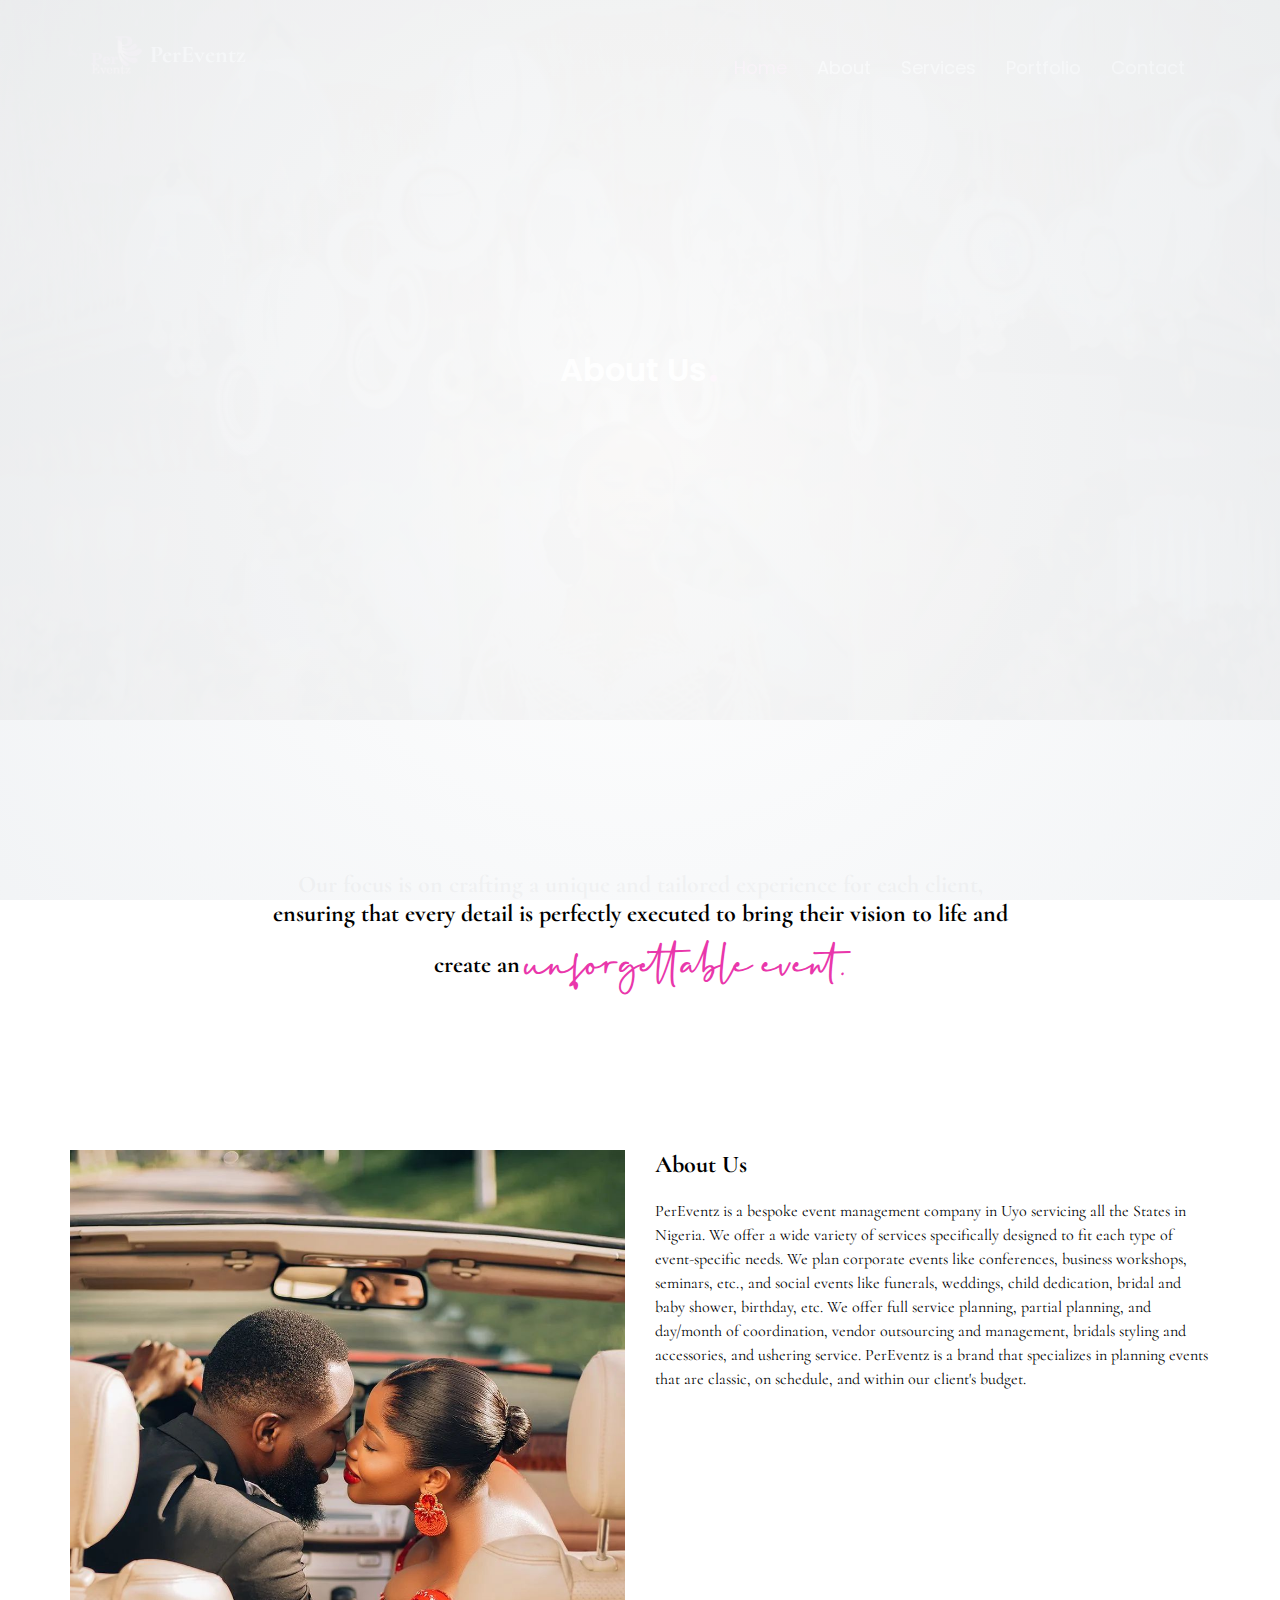
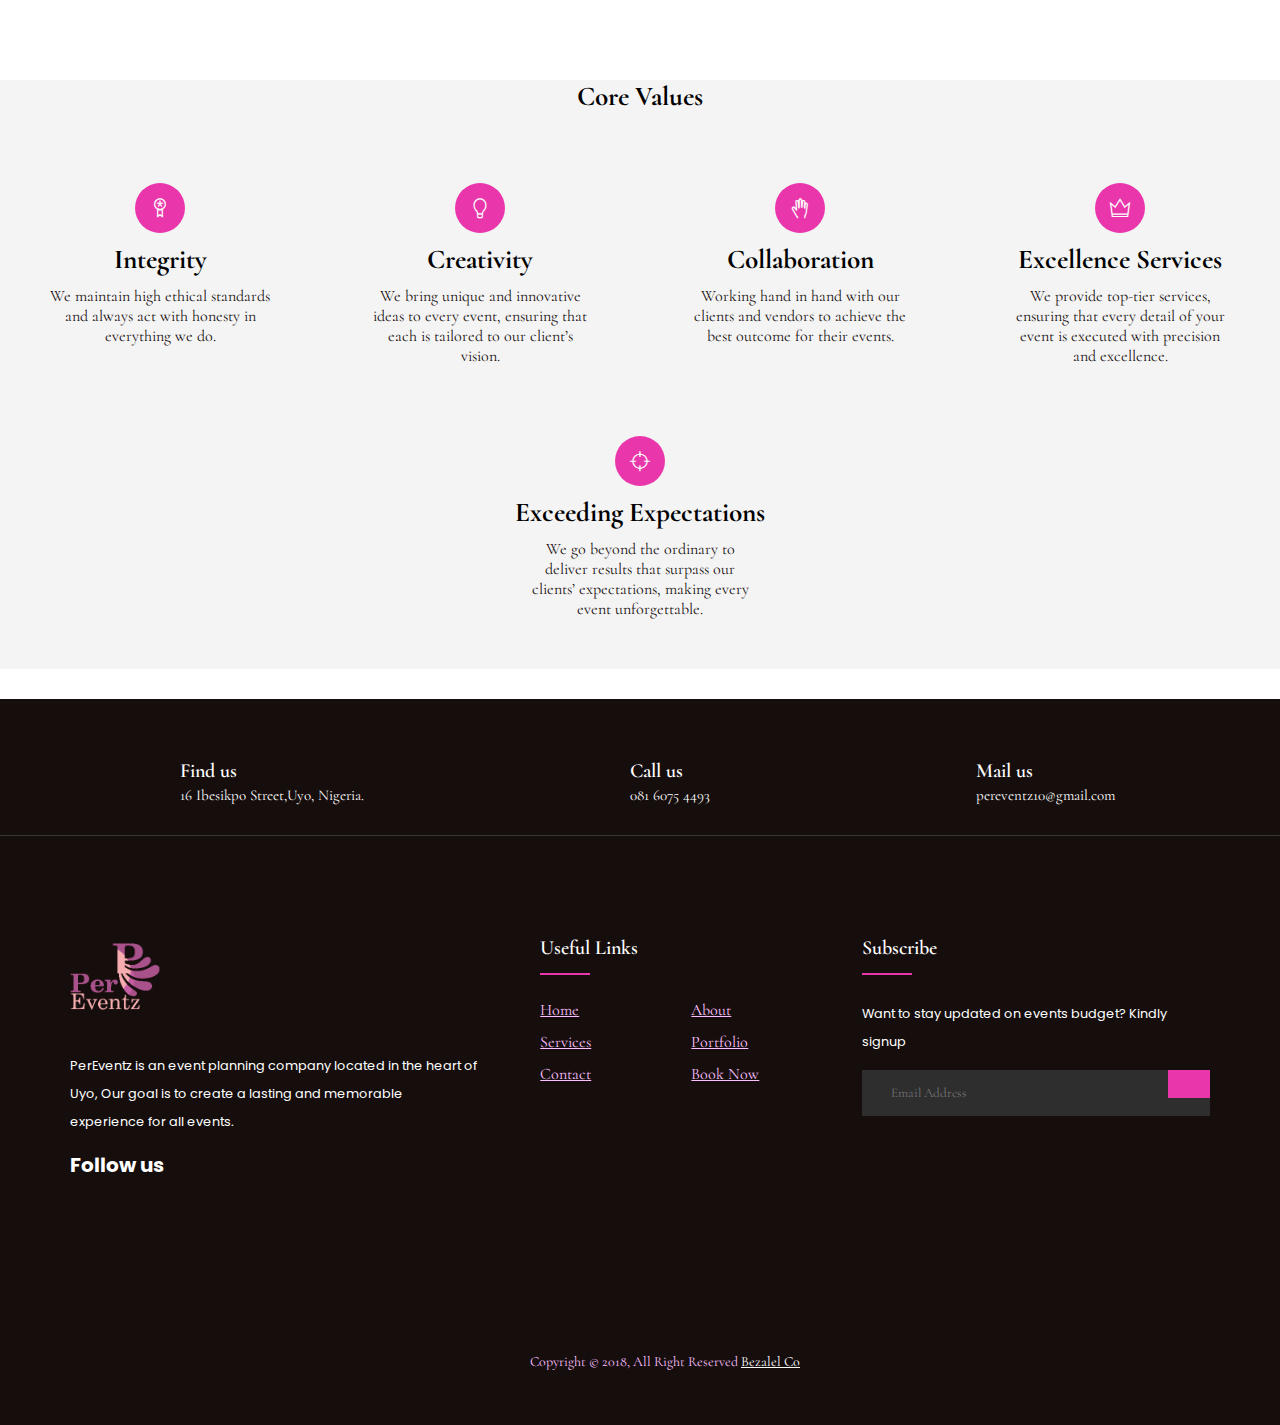
==== about.html @ 49a59a62 "first commit" ====
<!DOCTYPE html>
<html lang="en">
<head>
    <meta charset="UTF-8">
    <meta name="viewport" content="width=device-width, initial-scale=1.0">
    <title>About Us| Events Planning At Its Best</title>
    <meta name="description" content="CREATING EXQUISITE EVENTS">


    <link rel="stylesheet" href="https://cdnjs.cloudflare.com/ajax/libs/OwlCarousel2/2.3.4/assets/owl.carousel.min.css" integrity="sha512-tS3S5qG0BlhnQROyJXvNjeEM4UpMXHrQfTGmbQ1gKmelCxlSEBUaxhRBj/EFTzpbP4RVSrpEikbmdJobCvhE3g==" crossorigin="anonymous" referrerpolicy="no-referrer" />
    <link rel="stylesheet" href="https://cdnjs.cloudflare.com/ajax/libs/OwlCarousel2/2.3.4/assets/owl.theme.default.min.css" integrity="sha512-sMXtMNL1zRzolHYKEujM2AqCLUR9F2C4/05cdbxjjLSRvMQIciEPCQZo++nk7go3BtSuK9kfa/s+a4f4i5pLkw==" crossorigin="anonymous" referrerpolicy="no-referrer" />


    <link rel="stylesheet" href="https://themify.me/wp-content/themes/themifyme/css/themify-icons.css">

    <!--==========FavIcon========-->
    <link rel="icon" type="image/x-icon" href="/image/logo.png">

    <!--============Google Fonts================-->

    <link rel="preconnect" href="https://fonts.googleapis.com">
    <link rel="preconnect" href="https://fonts.gstatic.com" crossorigin>

    <link href="https://fonts.googleapis.com/css2?family=Cormorant+Garamond:ital,wght@0,300;0,400;0,500;0,600;0,700;1,300;1,400;1,500;1,600;1,700&display=swap" rel="stylesheet">


    <link href="https://fonts.googleapis.com/css2?family=Raleway:ital,wght@0,100..900;1,100..900&display=swap" rel="stylesheet">

    
    
    <link href="https://fonts.googleapis.com/css2?family=Parisienne&display=swap" rel="stylesheet">
    <!--====================Font Awesome======================-->

    <link rel="stylesheet" href="https://cdnjs.cloudflare.com/ajax/libs/font-awesome/6.1.2/css/all.min.css" 
     integrity="sha512-1sCRPdkRXhBV2PBLUdRb4tMg1w2YPf37qatUFeS7zlBy7jJI8Lf4VHwWfZZfpXtYSLy85pkm9GaYVYMfw5BC1A=="
      crossorigin="anonymous" 
     referrerpolicy="no-referrer" />

     <link rel="stylesheet" href="path/to/font-awesome/css/font-awesome.min.css">

     <link rel="stylesheet" href="https://cdnjs.cloudflare.com/ajax/libs/font-awesome/6.0.0-beta3/css/all.min.css" integrity="sha384-k6RqeWeci5ZR/Lv4MR0sA0FfDOM63cbz6SMjf2PgxGRc5mWut8PjCoanOz3Di0A4" crossorigin="anonymous">

    <!--=====Cascading Style Sheet====-->

     <link rel="stylesheet" href="style.css">

     <link rel="stylesheet" href="css/themify-icons.css">
     <link rel="stylesheet" href="css/plugins.css" />
     <link rel="stylesheet" href="css/font-awesome.min.css">


     <!---------------------CSP--------------------->
     


     <!--=====Media Query====-->

     <link rel="stylesheet" href="mediaquery.css">

    <!--============ Boxicons ===============-->

    <link href='https://unpkg.com/boxicons@2.1.4/css/boxicons.min.css' rel='stylesheet'>
  
    <!------------AOS--------------->
  <link href="https://cdn.jsdelivr.net/npm/aos@2.3.4/dist/aos.css" rel="stylesheet">

  <!-------------------YOUTUBE POPUP---------------------------->


  <link rel="stylesheet" href="YouTubePopUp.css">




</head>
<body>

     <!-- Preloader -->
     <div class="preloader-bg"></div>
     <div id="preloader">
         <div id="preloader-status">
             <div class="preloader-position loader"> <span></span> </div>
         </div>
     </div>


    <header>
        <nav class="navbar">
            <div class="logo">
                <a href="index.html"><img src="image/logo.png">
                <h4>PerEventz</h4></a>
            </div>
            <div class="menu-icon">
                <i class="ti-menu"></i>
            </div>
            <ul class="nav-menu">
                <li><a href="index.html" class="nav-link active">Home</a></li>
                <li><a href="about.html" class="nav-link">About</a></li>
                <li><a href="service.html" class="nav-link">Services</a></li>
                <li><a href="portfolio.html" class="nav-link">Portfolio</a></li>
                <li><a href="book.html" class="nav-link">Contact</a></li>
            </ul>
        </nav>
    </header>


    

    <!---------------------------INTRO HERO--------------------------->

    <section id="intr">

        <h2>About Us<span>.</span></h2>

    </section>

    <!--------------------Focus-------------------->

    <section id="focus">
        <h2>Our focus is on crafting a unique and tailored experience for each client, ensuring that every detail is perfectly executed to bring their vision to life and create an <span>unforgettable event.</span></h2>
    </section>



    <style>

        :root {
            --gold-color:#bd8e36;
            --yellow:#fac11a;
            --purple: #e937ab;
            --lightgold-color:#fdf9f2;
            --red-color: #e42826;
            --lpurple:#fdc0ff;
            --white-color: white;
            --fade-out:rgb(85, 85, 85);
            --dark-main-color:#160e0d;
            --font-1:"Cormorant", serif;
            --font-2: "Poppins", sans-serif;
            --font-3: "Josefin Sans", sans-serif;
            
        }


        #intr {
            background-image: url(image/12.jpg);
            object-fit: cover;
            height: 50vh;
            background-position: center;
            background-repeat: no-repeat;
            background-size: cover;
            background-blend-mode: overlay;
            background-color: #0f0f0fb7;
            justify-content: center;
            align-content: center;
            justify-items: center;
            align-items: center;
            display: flex;
        }

        #intr h2 {
            font-family: var(--font-2);
            font-size: 2em;
            color: var(--white-color);
            font-weight: 600;
        }

        #intr h2 span {
            color: var(--purple);
            font-size: 2em;
        }


        /*==============FOCUS========*/

        #focus {
            display: flex;
            text-align: center;
            margin-top: 80px;
            margin-bottom: 80px;
            padding-left: 25px;
            padding-right: 25px;
        }


        #focus h2 span {
            color: var(--purple);
            font-family: custom, cursive;

        }

        /*-------MEDIA QUERY----------*/


        @media (min-width: 728px) {


            #focus {
            display: flex;
            text-align: center;
            margin-top: 80px;
            margin-bottom: 80px;
            padding-left: 50px;
            padding-right: 50px;
        }


        }


        @media (min-width: 1024px) {
            #intr {
            background-image: url(image/12.jpg);
            object-fit: cover;
            height: 80vh;
            background-position: top;
            background-repeat: no-repeat;
            background-size: cover;
            background-blend-mode: overlay;
            background-color: #0f0f0fb7;
            justify-content: center;
            align-content: center;
            justify-items: center;
            align-items: center;
            display: flex;
        }


        #focus {
            display: flex;
            text-align: center;
            margin-top: 150px;
            margin-bottom: 150px;
            padding-left: 20%;
            padding-right: 20%;
        }
            
        }



    </style>


    <!---------------------BRAND----------------------->

    <section id="brand">

        <div class="brand1">

            <div class="brand-img">
                <img src="image/15.jpg" alt="picture">
            </div>

            <div class="brand-text">
                <h2>About Us</h2>
                
                <p>PerEventz is a bespoke event management company in Uyo servicing all the States in Nigeria.
                    We offer a wide variety of services specifically designed to fit each type of event-specific needs. We plan corporate events like conferences, business workshops, seminars, etc., and social events like funerals, weddings, child dedication, bridal and baby shower, birthday, etc.
                    We offer full service planning, partial planning, and day/month of coordination, vendor outsourcing and management, bridals styling and accessories, and ushering service.
                    PerEventz is a brand that specializes in planning events that are classic, on schedule, and within our client's budget.</p>
            </div>



        </div>


    </section>


    <style>

        #brand {
            overflow: hidden;

            margin-bottom: 80px;
        }

        .brand1 {
            display: flex;
            flex-direction: column;
            gap: 30px;
            text-align: center;
            padding-left: 25px;
            padding-right: 25px;
        }
        
        .brand-img {
            width: 100%;

        }

        .brand-img img {
            width: 100%;
        }

        .brand-text h2 {
            margin-bottom: 20px;
            font-size: 1.5em;

        }

        .brand-text p {
            line-height: 1.5em;
        }


        /*-------MEDIA QUERY----------*/


        @media (min-width: 728px) {

        }



        @media (min-width: 1024px) {

            #brand {
            overflow: hidden;

            margin-bottom: 80px;
        }

        .brand1 {
            display: flex;
            flex-direction: row;
            gap: 30px;
            text-align: left;
            padding-left: 70px;
            padding-right: 70px;
        }


        .brand-text{
            width: 100%;
            justify-content: center;
            
        }

        .brand-img {
            height: 50vh;
        }
            
        }



    </style>


    <!--------------------VALUE-------------------->
    <section id="core">

        <div class="core-text">
            <h2>Core Values</h2>
        </div>

        <div class="core-values">

        

            <div class="core-value">
                
              <div class="icon-circle">
                <i class="themify-icon ti-medall"></i> <!-- Example Themify Icon -->
              </div>
              <h3 class="value-name">Integrity</h3>
              <p class="value-description">
                We maintain high ethical standards and always act with honesty in everything we do.
              </p>
            </div>
          
            <div class="core-value">
              <div class="icon-circle">
                <i class="themify-icon ti-light-bulb"></i> <!-- Example Themify Icon -->
              </div>
              <h3 class="value-name">Creativity</h3>
              <p class="value-description">
                We bring unique and innovative ideas to every event, ensuring that each is tailored to our client’s vision.
              </p>
            </div>
          
            <div class="core-value">
              <div class="icon-circle">
                <i class="themify-icon ti-hand-open"></i> <!-- Example Themify Icon -->
              </div>
              <h3 class="value-name">Collaboration</h3>
              <p class="value-description">
                Working hand in hand with our clients and vendors to achieve the best outcome for their events.
              </p>
            </div>
          
            <div class="core-value">
              <div class="icon-circle">
                <i class="themify-icon ti-crown"></i> <!-- Example Themify Icon -->
              </div>
              <h3 class="value-name">Excellence Services</h3>
              <p class="value-description">
                We provide top-tier services, ensuring that every detail of your event is executed with precision and excellence.
              </p>
            </div>
          
            <div class="core-value">
              <div class="icon-circle">
                <i class="themify-icon ti-target"></i> <!-- Example Themify Icon -->
              </div>
              <h3 class="value-name">Exceeding Expectations</h3>
              <p class="value-description">
                We go beyond the ordinary to deliver results that surpass our clients’ expectations, making every event unforgettable.
              </p>
            </div>
        </div>



    </section>
    
      
      <style>

        #core {
            background-color: #f4f4f4;
        }


        .core-values {
          display: flex;
          
          justify-content: space-around;
          flex-wrap: wrap;
          
        }
      
        .core-value {
          text-align: center;
          margin: 20px;
          max-width: 250px;
          margin-bottom: 50px;
        }
      
        .icon-circle {
          background-color: var(--purple);
          border-radius: 50%;
          width: 50px;
          height: 50px;
          display: flex;
          align-items: center;
          justify-content: center;
          margin: 0 auto 10px;
        }
      
        .icon-circle .themify-icon {
          font-size: 20px;
          color: #fff;
        }
      
        .value-name {
          font-size: 1.7em;
          margin-bottom: 10px;
          color: var(--primary-color);
        }
      
        .value-description {
          text-align: center;
          margin: 0 auto;
          max-width: 220px;
          color: var(--dark-main-color);
        }

        .core-text {
            margin-bottom: 50px;
            margin-top: 80px;
            text-align: center;
        }

        .core-text h2 {
            font-size: 1.7em;
        }



    </style>
      
      

    <!------------------------FOOOTER------------------>
    

    <footer class="footer-section">
        <div class="container">
            <div class="footer-cta pt-5 pb-5">
                <div class="row">
                    <div class="col-xl-4 col-md-4 mb-30">
                        <div class="single-cta">
                            <i class="fas fa-map-marker-alt"></i>
                            <div class="cta-text">
                                <h4>Find us</h4>
                                <span>16 Ibesikpo Street,Uyo, Nigeria.</span>
                            </div>
                        </div>
                    </div>
                    <div class="col-xl-4 col-md-4 mb-30">
                        <div class="single-cta">
                            <i class="fas fa-phone"></i>
                            <div class="cta-text">
                                <h4>Call us</h4>
                                <span>081 6075 4493</span>
                            </div>
                        </div>
                    </div>
                    <div class="col-xl-4 col-md-4 mb-30">
                        <div class="single-cta">
                            <i class="far fa-envelope-open"></i>
                            <div class="cta-text">
                                <h4>Mail us</h4>
                                <span>pereventz10@gmail.com</span>
                            </div>
                        </div>
                    </div>
                </div>
            </div>
            <div class="footer-content pt-5 pb-5">
                <div class="row">
                    <div class="col-xl-4 col-lg-4 mb-50">
                        <div class="footer-widget">
                            <div class="footer-logo">
                                <a href="index.html"><img src="image/logo.png" class="img-fluid" alt="logo"></a>
                            </div>
                            <div class="footer-text">
                                <p>PerEventz is an event planning company located in the heart of Uyo, Our goal is to create a lasting and memorable experience for all events.</p>
                            </div>
                            <div class="footer-social-icon">
                                <span>Follow us</span>
                                <a href="https://web.facebook.com/eventzplug/about/?paipv=0&eav=AfYDmyXG3iDHaQCHQPQgJGpD9OFKwocmtVaE1_wZzXCqQkbcbUXfXtDyyXnaFEkW-II&_rdc=1&_rdr"><i class="fab fa-facebook-f facebook-bg"></i></a>
                                <a href="https://www.instagram.com/pereventz/"><i class="fa-brands fa-instagram twitter-bg"></i></a>
                                
                            </div>
                        </div>
                    </div>
                    <div class="col-xl-4 col-lg-4 col-md-6 mb-30">
                        <div class="footer-widget">
                            <div class="footer-widget-heading">
                                <h3>Useful Links</h3>
                            </div>
                            <ul>
                                <li><a href="index.html">Home</a></li>
                                <li><a href="about.html">About</a></li>
                                <li><a href="service.html">Services</a></li>
                                <li><a href="portfolio.html">Portfolio</a></li>
                                <li><a href="book.html #contact">Contact</a></li>
                                <li><a href="book.html">Book Now</a></li>
                                
                            </ul>
                        </div>
                    </div>
                    <div class="col-xl-4 col-lg-4 col-md-6 mb-51">
                        <div class="footer-widget">
                            <div class="footer-widget-heading">
                                <h3>Subscribe</h3>
                            </div>
                            <div class="footer-text mb-25">
                                <p>Want to stay updated on events budget? Kindly signup</p>
                            </div>
                            <div class="subscribe-form">
                                <form id="subscribeForm">
                                    <input type="email" id="email" placeholder="Email Address" required>
                                    <button type="submit"><i class="fab fa-telegram-plane"></i></button>
                                </form>
                                <div id="successMessage" style="display:none; color: var(--lpurple); margin-top: 10px;">Thanks For Subscribing!</div>
                            </div>
                        </div>
                    </div>
                </div>
            </div>
        </div>
        <div class="copyright-area">
            <div class="container">
                <div class="row">
                    <div class="col-xl-6 col-lg-6 text-center text-lg-left">
                        <div class="copyright-text">
                            <p>Copyright &copy; 2018, All Right Reserved <a href="https://bezalelco.xyz">Bezalel Co</a></p>
                        </div>
                    </div>
                    
                </div>
            </div>
        </div>
    </footer>
    

    <!------------------------------JAVASCRIPT------------------------------->

    
    <script src="https://code.jquery.com/jquery-3.6.0.min.js"></script>
    <script src="https://cdnjs.cloudflare.com/ajax/libs/jquery/3.7.1/jquery.min.js" integrity="sha512-v2CJ7UaYy4JwqLDIrZUI/4hqeoQieOmAZNXBeQyjo21dadnwR+8ZaIJVT8EE2iyI61OV8e6M8PP2/4hpQINQ/g==" crossorigin="anonymous" referrerpolicy="no-referrer"></script>

    <script src="https://cdnjs.cloudflare.com/ajax/libs/OwlCarousel2/2.3.4/owl.carousel.min.js" integrity="sha512-bPs7Ae6pVvhOSiIcyUClR7/q2OAsRiovw4vAkX+zJbw3ShAeeqezq50RIIcIURq7Oa20rW2n2q+fyXBNcU9lrw==" crossorigin="anonymous" referrerpolicy="no-referrer"></script>
    

    
    
    <script src="script.js"></script>
    <script src="YouTubePopUp.js"></script>

    <script src="https://cdn.jsdelivr.net/npm/aos@2.3.4/dist/aos.js"></script>


    <script>
        AOS.init({
            duration: 1000,
            once: true,
        });
    </script>

    
</body>
</html>
---- style.css ----
@import url('https://fonts.googleapis.com/css2?family=Cormorant:ital,wght@0,300..700;1,300..700&display=swap');
@import url('https://fonts.googleapis.com/css2?family=Josefin+Sans:ital,wght@0,100..700;1,100..700&display=swap');
@import url('https://fonts.googleapis.com/css2?family=Poppins:ital,wght@0,100;0,200;0,300;0,400;0,500;0,600;0,700;0,800;0,900;1,100;1,200;1,300;1,400;1,500;1,600;1,700;1,800;1,900&display=swap');





@font-face {
    font-family: 'custom';
    src: url(font/Dantina.ttf) format('truetype');
}


/* @font-face {
    font-family: 'FontAwesome';
    src: url(font/fontawesome-webfont.eot?v=4.7.0);
    src: url(font/fontawesome-webfont.eot?#iefix&v=4.7.0) format('embedded-opentype'),url('../fonts/fontawesome-webfont.woff2?v=4.7.0') format('woff2'),url('../fonts/fontawesome-webfont.woff?v=4.7.0') format('woff'),url('../fonts/fontawesome-webfont.ttf?v=4.7.0') format('truetype'),url('../fonts/fontawesome-webfont.svg?v=4.7.0#fontawesomeregular') format('svg');
    font-weight: normal;
    font-style: normal
} */




*{
    margin: 0;
    padding: 0;
    box-sizing: border-box;
    font-family: "Cormorant", serif;
}


:root {
    --gold-color:#bd8e36;
    --yellow:#fac11a;
    --purple: #e937ab;
    --lightgold-color:#fdf9f2;
    --red-color: #e42826;
    --lpurple:#fdc0ff;
    --white-color: white;
    --fade-out:rgb(85, 85, 85);
    --dark-main-color:#160e0d;
    --font-1:"Cormorant", serif;
    --font-2: "Poppins", sans-serif;
    --font-3: "Josefin Sans", sans-serif;
    
}


/*==================LOADER===========*/

/* ======= Preloader style ======= */
.preloader-bg,
#preloader {
    position: fixed;
    width: 100%;
    height: 100%;
    overflow: hidden;
    background: radial-gradient(circle at center, #ffffff, #f1f3f5); /* Soft radial gradient for a modern feel */
    z-index: 999999;
}

#preloader {
    display: flex;
    align-items: center;
    justify-content: center; /* Center the loader */
}

.loader {
    position: relative;
    width: 100px; /* Larger for a bolder look */
    height: 100px;
    border-radius: 50%; /* Keep the circular shape */
    animation: glow 1.5s infinite ease-in-out; /* Soft glowing effect */
    background: transparent;
}

/* Outer rotating ring */
.loader:before {
    content: '';
    position: absolute;
    width: 100px;
    height: 100px;
    border: 5px solid rgba(255, 0, 174, 0.3);/* Thin, semi-transparent gold */
    border-radius: 50%;
    border-top-color: var(--purple); /* Solid gold top for the spinning effect */
    animation: rotate-clockwise 1.2s infinite linear;
}

/* Inner rotating ring */
.loader:after {
    content: '';
    position: absolute;
    width: 70px;
    height: 70px;
    border: 5px solid rgba(255, 0, 174, 0.3);
    border-radius: 50%;
    border-bottom-color: var(--purple); /* Solid gold bottom for reverse spin */
    animation: rotate-counterclockwise 1.5s infinite linear;
}

@keyframes rotate-clockwise {
    0% {
        transform: rotate(0deg);
    }
    100% {
        transform: rotate(360deg); /* Full clockwise rotation */
    }
}

@keyframes rotate-counterclockwise {
    0% {
        transform: rotate(0deg);
    }
    100% {
        transform: rotate(-360deg); /* Full counterclockwise rotation */
    }
}

/* Subtle glow effect to make the loader pop */
@keyframes glow {
    0%, 100% {
        box-shadow: 0 0 15px rgba(255, 0, 174, 0.5);
    }
    50% {
        box-shadow: 0 0 30px rgba(255, 0, 174, 0.8);
    }
}





/*============HEADER===========*/


header {
    position: fixed;
    width: 100%;
    top: 0;
    z-index: 1000;
}

.navbar {
    display: flex;
    justify-content: space-between;
    align-items: center;
    padding: 15px 30px;
    background: transparent;
    transition: background 0.3s ease;
}

.logo img {
    height: 80px;
    position: relative;
    right: 30px;
}

.logo {
    display: flex;
    flex-direction: row;
    position: relative;
}

.logo h4 {
    position: absolute;
    left: 60px;
    top: 25px;
    font-size: 1.5em;
    color: var(--white-color);
}

.menu-icon {
    cursor: pointer;
    color: white;
    font-size: 24px;
}

.nav-menu {
    list-style: none;
    display: none;
    text-align: left;
    background: white;
    position: absolute;
    top: 100px;
    right: 0;
    width: 100%;
    padding: 20px;
    transition: 0.3s ease-in-out;
}

.nav-menu.open {
    display: flex;
    flex-direction: column;
}

.nav-menu li {
    position: relative;
}

.nav-link {
    color: black;
    text-decoration: none;
    font-size: 18px;
    padding: 10px 20px;
    display: block;
    transition: color 0.3s;
}

.nav-link.active {
    color: var(--purple);
}

.nav-link:hover {
    color: #ffcbfa;
}



/*----------------------STYLE FOR HERO----------*/



#hero {
    position: relative;
    height: 100vh;
    overflow: hidden;
}

.hero {
    position: relative;
    height: 100%;
}

.slide {
    position: absolute;
    top: 0;
    left: 0;
    width: 100%;
    height: 100%;
    background-size: cover;
    background-position: center;
    opacity: 1;
    transition: opacity 0.7s ease-in-out;
}

.slide.active {
    z-index: 2;
}

.slide.previous {
    z-index: 1;
}

.slide.sliding-down {
    animation: slideRight 0.7s ease-in-out;
}

.overlay {
    position: absolute;
    top: 0;
    left: 0;
    width: 100%;
    height: 100%;
    background-color: rgba(50, 35, 12, 0.5);
}

.content {
    position: absolute;
    top: 50%;
    left: 50%;
    transform: translate(-50%, -50%);
    text-align: center;
    color: white;
    z-index: 3;
    opacity: 1;
    transition: opacity 0.5s ease-in-out;
}

.hero-heading {
    font-size: 3rem;
    margin-bottom: 1rem;
    opacity: 0;
    transform: translateY(20px);
    transition: opacity 0.5s ease, transform 0.5s ease;
}

 .hero-paragraph {
    font-size: 1rem;
    margin-bottom: 2rem;
    opacity: 0;
    transition: opacity 0.5s ease;
    font-family: var(--font-2);
    letter-spacing: 0.31em;
}


.cta-button {
    display: inline-block;
    padding: 10px 40px;
    background-color: var(--dark-main-color);
    color: white;
    text-decoration: none;
    border-radius: 5px;
    border: none;
    font-size: 1rem;
    opacity: 0;
    transform: scale(0.8);
    transition: opacity 0.5s ease, transform 0.5s ease;
}

@keyframes slideRight {
    from {
        transform: translateX(-100%);
    }
    to {
        transform: translateX(0);
    }
}

.fade-up {
    opacity: 1;
    transform: translateX(0);
}

.fade-in {
    opacity: 1;
}

.zoom-in {
    opacity: 1;
    transform: scale(1);
}


/* Hide the content when slide is not active */
.slide:not(.active) .content {
opacity: 0;
transform: translateX(20px);
}

.slide.active .content {
opacity: 1;
}



/*-----------------WELCOME---------*/

#wec {
    margin-top: 80px;
    margin-bottom: 50px;
    justify-content: center;
    text-align: center;
    overflow: hidden;
  }
  
  .wec0 {
    display: flex;
    flex-direction: column;
    padding-left: 20px;
    padding-right: 20px;
  }
  
  .wec1 h2 {
    margin-bottom: 30px;
    font-size: 1.7em;
    font-weight: 500;
    color: #160e0d;
  }
  
  .wec1 h2 span {
    font-family: custom, cursive;
    color: var(--purple);
  }
  
  .wec1 p {
    line-height: 1.8em;
    font-size: 0.9em;
    font-weight: 300;
    font-family: var(--font-2);
    margin-bottom: 30px;
  }
  
  .wec-image {
    width: 100%;
    height: 40vh;
  }
  
  .wec-image img {
    width: 100%;
  }


  /*==================INFY FOR MOBILE=========*/

  #infy {
    display: flex;
    margin-top: 100px;
    align-items: center;
    align-content: center;
    overflow: hidden;
    justify-content: center;
    text-align: center;
  }

  .infy4 {
    display: grid;
    grid-template-columns: repeat(2, 1fr);
    height: auto;
    justify-content: center;
    align-items: center;
    gap: 40px;
    align-content: center;
    justify-items: center;
    padding-left: 20px;
    padding-right: 20px;
    
  }

  .infy4 img {
    width: 150px;
    height: auto;
  }

  .infy3 h2 {
    font-size: 2em;
    margin-bottom: 30px;
    font-weight: 900;
  }

  .infy2 {
    padding-left: 25px;
    padding-right: 25px;
  }

  .infy3 p {
    font-family: var(--font-2);
    line-height: 30px;
    margin-bottom: 30px;
    padding-left: 10px;
    padding-right: 10px;
  }


  




  /*---------------------INFINITE SCROLLING DESKTOP-----------*/



  #infinite {
    display: none;
  }

  
.logo-container {
    width: 100%;
    overflow: hidden;
    display: flex;
    justify-content: center;
    align-items: center;
    /* background-color: #f8f8f8; */
  }
  
 
  .logos {
    display: flex;
    justify-content: flex-start;
    align-items: center;
    animation: scroll-left 20s linear infinite;
  }
  
  .logos img {
    width: 100px;
    height: auto;
    margin-right: 30px;
  }
  
  /* Keyframes for the scrolling effect */
  @keyframes scroll-left {
    0% {
      transform: translateX(0);
    }
    100% {
      transform: translateX(-50%);
    }
  }
  



  /*-------------------SATISFACTION-----------------*/


#satis {
    background-image: url(image/6.jpg);
    width: 100%;
    background-size: cover;
    background-repeat: no-repeat;
    object-fit: cover;
    overflow: hidden;
    height: 100vh;
    background-color: #080808bd;
    background-blend-mode: overlay;
    opacity: 1;
    margin-top: 80px;
    display: flex;
    flex-direction: column;
    
}


.expt {
    padding-left: 25px;
    padding-right: 25px;
    margin-top: 70px;
    display: flex;
    flex-direction: column;
    text-align: center;
    gap: 40px;
}

.expt h6 {
    color: var(--gold-color);
    font-size: 1em;
    font-weight: 500;
}

.expt h1 {
    font-family: var(--font-2);
    color: var(--white-color);
    font-size: 1.4em;
    font-weight: 500;
}

.expt span {
    color: var(--gold-color);
    font-family: var(--font-2);
    text-decoration: underline;
}


.client-content h3 {
    margin-bottom: 10px;
    color: var(--white-color);
    font-size: 4em;
    font-weight: 400;
    font-family: var(--font-3);
}

.client-content p {
    color: var(--white-color);
    margin-bottom: 20px;
    font-family: var(--font-2);
}

.c-client {
    margin-top: 40px;
}


/* ======STYLE FOR SERVICES RENDERED======= */


/* #svc {
    margin-top: 90px;
    overflow: hidden;
    background-image: url(image/2.jpg);
    height: auto;
    opacity: 0;
    position: relative;
    
    
}



.svc0 {
    padding-left: 25px;
    padding-right: 25px;
    z-index: 1;
    position: relative;
} */


.background-section {
    position: relative;
    height: auto; /* Adjust height as needed */
    background-image: url(image/2.jpg); /* Set your background image */
    background-size: cover;
    background-position: center;
    display: flex;
    justify-content: center;
    align-items: center;
    
}

.background-overlay {
    position: absolute;
    top: 0;
    left: 0;
    right: 0;
    bottom: 0;
    background-color: rgba(255, 255, 255, 0.719); /* Adjust the opacity and color here */
    z-index: 1; /* Ensure it sits between the background and content */
}

.svc0 {
    position: relative;
    z-index: 2; /* Ensures content is above the overlay */
    color: var(--dark-main-color); /* Style the content */
    padding: 20px;
    text-align: center;
}

.svc1 {
    display: flex;
    flex-direction: column;
    gap: 30px;
    text-align: center;
}

.svc2 h5 {
    font-family: var(--font-1);
    color: var(--purple);
    margin-bottom: 15px;
    font-weight: 500;
    
}

.svc2 h2 {
    font-weight: bold;
    font-size: 1.9em;
    font-family: var(--font-1);
    color: var(--purplecolor);

}

.svc2 span {
    font-family: custom, cursive;
    position: relative;
    /* bottom: 25px; */
    color: var(--purple);
}

.svc1 p {
    line-height: 30px;
    margin-bottom: 40px;
    color: var(--dark-main-color);
    font-family: var(--font-2);
}

.sc {
    display: flex;
    flex-direction: column;
    gap: 20px;
    margin-bottom: 30px;
}

.sc2 {
    background-color: white;
    text-align: left;
    padding-top: 20px;
    padding-bottom: 20px;
    padding-left: 20px;
    padding-right: 20px;
    margin-left: 10px;
    margin-right: 10px;
    margin-bottom: 20px;
}

.sc2 h2 {
    margin-bottom: 20px;
    color: var(--purple);
}

.sc2 p {
    color: var(--dark-main-color);
    line-height: 1.5em;
}


.sc2 button {
    border: none;
    background-color: var(--purple);
    padding: 15px 30px;
    color: var(--white-color);
    font-size: 1em;
}





.ruler {
    margin-bottom: 20px;
    margin-top: 20px;
    height: 1px;
    background-color: var(--dark-main-color);
}



/*============================TESTIMONIAL SECTION==============================*/


#testi {
    background-image: url(image/5.jpg);
    width: 100%;
    background-size: cover;
    background-repeat: no-repeat;
    object-fit: cover;
    overflow: hidden;
    height: 80vh;
    background-color: #080808e8;
    background-blend-mode: overlay;
    opacity: 1;
    margin-top: 0px;
    /* display: flex;
    flex-direction: column; */
    
}


.testimonial-section {
    position: relative;
    overflow: hidden;
    width: 100%;
    color: var(--white-color);
    text-align: center;
    margin-top: 100px;
    
}

.testimonial-section h2 {
    margin-bottom: 80px;
    padding-left: 25px;
    padding-right: 25px;
    font-weight: 500;
}

.testimonial-section i {
    font-style: normal;
    text-decoration: underline;
    color: var(--lpurple);
}

.testimonial-container {
    display: flex;
    transition: transform 0.5s ease-in-out;
    
}

.testimonial {
    min-width: 100%;
    box-sizing: border-box;
    padding-left: 25px;
    padding-right: 25px;
}

.testimonial p {
    font-style: italic;
    font-weight: 400;
    line-height: 1.8em;
    margin-bottom: 50px;
}

.testimonial h4 {
    font-family: var(--font-3);
    font-weight: 300;
    font-size: 1.2em;
    margin-bottom: 10px;
    color: var(--lpurple);
}

.testimonial h5 {
    font-family: var(--font-2);
    font-weight: 400;
    font-size: 0.9em;
}

.testimonial-dots {
    display: none; /* Hidden on mobile */
    position: absolute;
    bottom: 10px;
    width: 100%;
    text-align: center;
}

.dot {
    display: inline-block;
    width: 10px;
    height: 10px;
    margin: 5px;
    background-color: #ccc;
    border-radius: 50%;
    cursor: pointer;
}

.dot.active {
    background-color: #333; /* Active dot color */
}



/*=================SEE OUR WORK===============*/



.see-our-work {
    display: flex;
    justify-content: center;
    align-items: center;
    flex-wrap: wrap;
    gap: 20px; 
    padding: 20px;
    margin-bottom: 50px;
}

.sow {
    display: flex;
    flex-direction: column;
    gap: 20px;

}

.work-card {
    padding-left: 20px;
    padding-right: 20px;
    perspective: 1000px; /* Creates 3D space for flip effect */
}

.work-card-inner {
    position: relative;
    width: 340px; 
    height: 400px; 
    transform-style: preserve-3d;
    transition: transform 0.6s ease-in-out;
}

.work-card:hover .work-card-inner {
    transform: rotateY(180deg); /* Rotate on hover */
}

/* Front of the card */
.work-card-front,
.work-card-back {
    position: absolute;
    width: 100%;
    height: 100%;
    backface-visibility: hidden; /* Hides the back when the front is visible */
    border-radius: 0px;
    overflow: hidden;
}

.work-card-front img {
    width: 100%;
    height: 100%;
    object-fit: cover; 
    border-radius: 0px; 
}

/* Back of the card */
.work-card-back {
    background-color: var(--purple); 
    color: white;
    display: flex;
    flex-direction: column;
    justify-content: center;
    align-items: center;
    transform: rotateY(180deg); 
    padding: 20px;
}

.work-card-back h3,
.work-card-back p,
.work-card-back a {
    margin-bottom: 20px; /* Space between each content block */
}

.work-card-back a {
    text-decoration: none;
    background-color: var(--white-color);
    padding: 10px 20px;
    border-radius: 5px;
    color: var(--purple);
    font-weight: bold;
    transition: background-color 0.3s ease;
}

.work-card-back h3 {
    font-family: custom, cursive;
}

.work-card-back p {
    font-size: 1.2em;
    font-family: var(--font-2);
}

.work-card-back a:hover {
    background-color: #d1c4e9; /* Hover effect for the link */
}

.see-text {
    padding-left: 10px;
    margin-top: 50px;
    padding-right: 10px;
}



/*-=====================FOOTER==============*/


ul {
    margin: 0px;
    padding: 0px;
}
.footer-section {
  background: var(--dark-main-color);
  position: relative;
}
.footer-cta {
  border-bottom: 1px solid #373636;
  padding-top: 30px;
  padding-left: 30px;
  padding-right: 30px;
}
.single-cta i {
  color: var(--purple);
  font-size: 30px;
  float: left;
  margin-top: 8px;
}
.cta-text {
  padding-left: 15px;
  display: inline-block;
}
.cta-text h4 {
  color: #fff;
  font-size: 20px;
  font-weight: 600;
  margin-bottom: 2px;
}
.cta-text span {
  color: var(--white-color);
  font-size: 15px;
}
.footer-content {
  position: relative;
  z-index: 2;
  padding-left: 30px;
  padding-right: 30px;
}
.footer-pattern img {
  position: absolute;
  top: 0;
  left: 0;
  height: 330px;
  background-size: cover;
  background-position: 100% 100%;
}
.footer-logo {
  margin-bottom: 0px;
  position: relative;
  left: -55px;
}
.footer-logo img {
    max-width: 200px;
    
}
.footer-text p {
  margin-bottom: 14px;
  font-size: 0.8em;
    color: var(--white-color);
    font-family: var(--font-2);
    font-weight: 400;
  line-height: 28px;
}
.footer-social-icon span {
  color: #fff;
  display: block;
  font-size: 20px;
  font-weight: 700;
  font-family: 'Poppins', sans-serif;
  margin-bottom: 20px;
}
.footer-social-icon a {
  color: #fff;
  font-size: 16px;
  margin-right: 15px;
}
.footer-social-icon i {
  height: 40px;
  width: 40px;
  text-align: center;
  line-height: 38px;
  border-radius: 50%;
}
.facebook-bg{
  background: #3B5998;
}
.twitter-bg{
  background: #55ACEE;
}
.google-bg{
  background: #DD4B39;
}
.footer-widget-heading h3 {
  color: #fff;
  font-size: 20px;
  font-weight: 600;
  margin-bottom: 40px;
  position: relative;
}
.footer-widget-heading h3::before {
  content: "";
  position: absolute;
  left: 0;
  bottom: -15px;
  height: 2px;
  width: 50px;
  background: var(--purple);
}
.footer-widget ul li {
  display: inline-block;
  float: left;
  width: 50%;
  margin-bottom: 12px;
}
.footer-widget ul li a:hover{
  color: var(--purple);
}
.footer-widget ul li a {
  color: var(--lpurple);
  text-transform: capitalize;
}
.subscribe-form {
  position: relative;
  overflow: hidden;
}
.subscribe-form input {
  width: 100%;
  padding: 14px 28px;
  background: #2E2E2E;
  border: 1px solid #2E2E2E;
  color: #fff;
}
.subscribe-form button {
    position: absolute;
    right: 0;
    background: var(--purple);
    padding: 13px 20px;
    border: 1px solid var(--purple);
    top: 0;
}
.subscribe-form button i {
  color: #fff;
  font-size: 22px;
  transform: rotate(-6deg);
}
.copyright-area{
  background: var(--dark-main-color);
  padding: 25px 0;
  padding-left: 30px;
}
.copyright-text p {
  margin: 0;
  font-size: 14px;
  color: var(--lpurple);
}
.copyright-text p a{
  color: var(--white-color);
}
.footer-menu li {
  display: inline-block;
  margin-left: 20px;
}
.footer-menu li:hover a{
  color: var(--purple);
}
.footer-menu li a {
  font-size: 14px;
  color: var(--lpurple);
}

.row {
    display: flex;
    flex-direction: column;
    gap: 20px;
    margin-bottom: 20px;
}
---- css/themify-icons.css ----
@font-face {
	font-family: 'themify';
	src:url('../fonts/themify.eot?-fvbane');
	src:url('../fonts/themify.eot?#iefix-fvbane') format('embedded-opentype'),
		url('../fonts/themify.woff?-fvbane') format('woff'),
		url('../fonts/themify.ttf?-fvbane') format('truetype'),
		url('../fonts/themify.svg?-fvbane#themify') format('svg');
	font-weight: normal;
	font-style: normal;
}

[class^="ti-"], [class*=" ti-"] {
	font-family: 'themify';
	speak: none;
	font-style: normal;
	font-weight: normal;
	font-variant: normal;
	text-transform: none;
	line-height: 1;

	/* Better Font Rendering =========== */
	-webkit-font-smoothing: antialiased;
	-moz-osx-font-smoothing: grayscale;
}

.ti-wand:before {
	content: "\e600";
}
.ti-volume:before {
	content: "\e601";
}
.ti-user:before {
	content: "\e602";
}
.ti-unlock:before {
	content: "\e603";
}
.ti-unlink:before {
	content: "\e604";
}
.ti-trash:before {
	content: "\e605";
}
.ti-thought:before {
	content: "\e606";
}
.ti-target:before {
	content: "\e607";
}
.ti-tag:before {
	content: "\e608";
}
.ti-tablet:before {
	content: "\e609";
}
.ti-star:before {
	content: "\e60a";
}
.ti-spray:before {
	content: "\e60b";
}
.ti-signal:before {
	content: "\e60c";
}
.ti-shopping-cart:before {
	content: "\e60d";
}
.ti-shopping-cart-full:before {
	content: "\e60e";
}
.ti-settings:before {
	content: "\e60f";
}
.ti-search:before {
	content: "\e610";
}
.ti-zoom-in:before {
	content: "\e611";
}
.ti-zoom-out:before {
	content: "\e612";
}
.ti-cut:before {
	content: "\e613";
}
.ti-ruler:before {
	content: "\e614";
}
.ti-ruler-pencil:before {
	content: "\e615";
}
.ti-ruler-alt:before {
	content: "\e616";
}
.ti-bookmark:before {
	content: "\e617";
}
.ti-bookmark-alt:before {
	content: "\e618";
}
.ti-reload:before {
	content: "\e619";
}
.ti-plus:before {
	content: "\e61a";
}
.ti-pin:before {
	content: "\e61b";
}
.ti-pencil:before {
	content: "\e61c";
}
.ti-pencil-alt:before {
	content: "\e61d";
}
.ti-paint-roller:before {
	content: "\e61e";
}
.ti-paint-bucket:before {
	content: "\e61f";
}
.ti-na:before {
	content: "\e620";
}
.ti-mobile:before {
	content: "\e621";
}
.ti-minus:before {
	content: "\e622";
}
.ti-medall:before {
	content: "\e623";
}
.ti-medall-alt:before {
	content: "\e624";
}
.ti-marker:before {
	content: "\e625";
}
.ti-marker-alt:before {
	content: "\e626";
}
.ti-arrow-up:before {
	content: "\e627";
}
.ti-arrow-right:before {
	content: "\e628";
}
.ti-arrow-left:before {
	content: "\e629";
}
.ti-arrow-down:before {
	content: "\e62a";
}
.ti-lock:before {
	content: "\e62b";
}
.ti-location-arrow:before {
	content: "\e62c";
}
.ti-link:before {
	content: "\e62d";
}
.ti-layout:before {
	content: "\e62e";
}
.ti-layers:before {
	content: "\e62f";
}
.ti-layers-alt:before {
	content: "\e630";
}
.ti-key:before {
	content: "\e631";
}
.ti-import:before {
	content: "\e632";
}
.ti-image:before {
	content: "\e633";
}
.ti-heart:before {
	content: "\e634";
}
.ti-heart-broken:before {
	content: "\e635";
}
.ti-hand-stop:before {
	content: "\e636";
}
.ti-hand-open:before {
	content: "\e637";
}
.ti-hand-drag:before {
	content: "\e638";
}
.ti-folder:before {
	content: "\e639";
}
.ti-flag:before {
	content: "\e63a";
}
.ti-flag-alt:before {
	content: "\e63b";
}
.ti-flag-alt-2:before {
	content: "\e63c";
}
.ti-eye:before {
	content: "\e63d";
}
.ti-export:before {
	content: "\e63e";
}
.ti-exchange-vertical:before {
	content: "\e63f";
}
.ti-desktop:before {
	content: "\e640";
}
.ti-cup:before {
	content: "\e641";
}
.ti-crown:before {
	content: "\e642";
}
.ti-comments:before {
	content: "\e643";
}
.ti-comment:before {
	content: "\e644";
}
.ti-comment-alt:before {
	content: "\e645";
}
.ti-close:before {
	content: "\e646";
}
.ti-clip:before {
	content: "\e647";
}
.ti-angle-up:before {
	content: "\e648";
}
.ti-angle-right:before {
	content: "\e649";
}
.ti-angle-left:before {
	content: "\e64a";
}
.ti-angle-down:before {
	content: "\e64b";
}
.ti-check:before {
	content: "\e64c";
}
.ti-check-box:before {
	content: "\e64d";
}
.ti-camera:before {
	content: "\e64e";
}
.ti-announcement:before {
	content: "\e64f";
}
.ti-brush:before {
	content: "\e650";
}
.ti-briefcase:before {
	content: "\e651";
}
.ti-bolt:before {
	content: "\e652";
}
.ti-bolt-alt:before {
	content: "\e653";
}
.ti-blackboard:before {
	content: "\e654";
}
.ti-bag:before {
	content: "\e655";
}
.ti-move:before {
	content: "\e656";
}
.ti-arrows-vertical:before {
	content: "\e657";
}
.ti-arrows-horizontal:before {
	content: "\e658";
}
.ti-fullscreen:before {
	content: "\e659";
}
.ti-arrow-top-right:before {
	content: "\e65a";
}
.ti-arrow-top-left:before {
	content: "\e65b";
}
.ti-arrow-circle-up:before {
	content: "\e65c";
}
.ti-arrow-circle-right:before {
	content: "\e65d";
}
.ti-arrow-circle-left:before {
	content: "\e65e";
}
.ti-arrow-circle-down:before {
	content: "\e65f";
}
.ti-angle-double-up:before {
	content: "\e660";
}
.ti-angle-double-right:before {
	content: "\e661";
}
.ti-angle-double-left:before {
	content: "\e662";
}
.ti-angle-double-down:before {
	content: "\e663";
}
.ti-zip:before {
	content: "\e664";
}
.ti-world:before {
	content: "\e665";
}
.ti-wheelchair:before {
	content: "\e666";
}
.ti-view-list:before {
	content: "\e667";
}
.ti-view-list-alt:before {
	content: "\e668";
}
.ti-view-grid:before {
	content: "\e669";
}
.ti-uppercase:before {
	content: "\e66a";
}
.ti-upload:before {
	content: "\e66b";
}
.ti-underline:before {
	content: "\e66c";
}
.ti-truck:before {
	content: "\e66d";
}
.ti-timer:before {
	content: "\e66e";
}
.ti-ticket:before {
	content: "\e66f";
}
.ti-thumb-up:before {
	content: "\e670";
}
.ti-thumb-down:before {
	content: "\e671";
}
.ti-text:before {
	content: "\e672";
}
.ti-stats-up:before {
	content: "\e673";
}
.ti-stats-down:before {
	content: "\e674";
}
.ti-split-v:before {
	content: "\e675";
}
.ti-split-h:before {
	content: "\e676";
}
.ti-smallcap:before {
	content: "\e677";
}
.ti-shine:before {
	content: "\e678";
}
.ti-shift-right:before {
	content: "\e679";
}
.ti-shift-left:before {
	content: "\e67a";
}
.ti-shield:before {
	content: "\e67b";
}
.ti-notepad:before {
	content: "\e67c";
}
.ti-server:before {
	content: "\e67d";
}
.ti-quote-right:before {
	content: "\e67e";
}
.ti-quote-left:before {
	content: "\e67f";
}
.ti-pulse:before {
	content: "\e680";
}
.ti-printer:before {
	content: "\e681";
}
.ti-power-off:before {
	content: "\e682";
}
.ti-plug:before {
	content: "\e683";
}
.ti-pie-chart:before {
	content: "\e684";
}
.ti-paragraph:before {
	content: "\e685";
}
.ti-panel:before {
	content: "\e686";
}
.ti-package:before {
	content: "\e687";
}
.ti-music:before {
	content: "\e688";
}
.ti-music-alt:before {
	content: "\e689";
}
.ti-mouse:before {
	content: "\e68a";
}
.ti-mouse-alt:before {
	content: "\e68b";
}
.ti-money:before {
	content: "\e68c";
}
.ti-microphone:before {
	content: "\e68d";
}
.ti-menu:before {
	content: "\e68e";
}
.ti-menu-alt:before {
	content: "\e68f";
}
.ti-map:before {
	content: "\e690";
}
.ti-map-alt:before {
	content: "\e691";
}
.ti-loop:before {
	content: "\e692";
}
.ti-location-pin:before {
	content: "\e693";
}
.ti-list:before {
	content: "\e694";
}
.ti-light-bulb:before {
	content: "\e695";
}
.ti-Italic:before {
	content: "\e696";
}
.ti-info:before {
	content: "\e697";
}
.ti-infinite:before {
	content: "\e698";
}
.ti-id-badge:before {
	content: "\e699";
}
.ti-hummer:before {
	content: "\e69a";
}
.ti-home:before {
	content: "\e69b";
}
.ti-help:before {
	content: "\e69c";
}
.ti-headphone:before {
	content: "\e69d";
}
.ti-harddrives:before {
	content: "\e69e";
}
.ti-harddrive:before {
	content: "\e69f";
}
.ti-gift:before {
	content: "\e6a0";
}
.ti-game:before {
	content: "\e6a1";
}
.ti-filter:before {
	content: "\e6a2";
}
.ti-files:before {
	content: "\e6a3";
}
.ti-file:before {
	content: "\e6a4";
}
.ti-eraser:before {
	content: "\e6a5";
}
.ti-envelope:before {
	content: "\e6a6";
}
.ti-download:before {
	content: "\e6a7";
}
.ti-direction:before {
	content: "\e6a8";
}
.ti-direction-alt:before {
	content: "\e6a9";
}
.ti-dashboard:before {
	content: "\e6aa";
}
.ti-control-stop:before {
	content: "\e6ab";
}
.ti-control-shuffle:before {
	content: "\e6ac";
}
.ti-control-play:before {
	content: "\e6ad";
}
.ti-control-pause:before {
	content: "\e6ae";
}
.ti-control-forward:before {
	content: "\e6af";
}
.ti-control-backward:before {
	content: "\e6b0";
}
.ti-cloud:before {
	content: "\e6b1";
}
.ti-cloud-up:before {
	content: "\e6b2";
}
.ti-cloud-down:before {
	content: "\e6b3";
}
.ti-clipboard:before {
	content: "\e6b4";
}
.ti-car:before {
	content: "\e6b5";
}
.ti-calendar:before {
	content: "\e6b6";
}
.ti-book:before {
	content: "\e6b7";
}
.ti-bell:before {
	content: "\e6b8";
}
.ti-basketball:before {
	content: "\e6b9";
}
.ti-bar-chart:before {
	content: "\e6ba";
}
.ti-bar-chart-alt:before {
	content: "\e6bb";
}
.ti-back-right:before {
	content: "\e6bc";
}
.ti-back-left:before {
	content: "\e6bd";
}
.ti-arrows-corner:before {
	content: "\e6be";
}
.ti-archive:before {
	content: "\e6bf";
}
.ti-anchor:before {
	content: "\e6c0";
}
.ti-align-right:before {
	content: "\e6c1";
}
.ti-align-left:before {
	content: "\e6c2";
}
.ti-align-justify:before {
	content: "\e6c3";
}
.ti-align-center:before {
	content: "\e6c4";
}
.ti-alert:before {
	content: "\e6c5";
}
.ti-alarm-clock:before {
	content: "\e6c6";
}
.ti-agenda:before {
	content: "\e6c7";
}
.ti-write:before {
	content: "\e6c8";
}
.ti-window:before {
	content: "\e6c9";
}
.ti-widgetized:before {
	content: "\e6ca";
}
.ti-widget:before {
	content: "\e6cb";
}
.ti-widget-alt:before {
	content: "\e6cc";
}
.ti-wallet:before {
	content: "\e6cd";
}
.ti-video-clapper:before {
	content: "\e6ce";
}
.ti-video-camera:before {
	content: "\e6cf";
}
.ti-vector:before {
	content: "\e6d0";
}
.ti-themify-logo:before {
	content: "\e6d1";
}
.ti-themify-favicon:before {
	content: "\e6d2";
}
.ti-themify-favicon-alt:before {
	content: "\e6d3";
}
.ti-support:before {
	content: "\e6d4";
}
.ti-stamp:before {
	content: "\e6d5";
}
.ti-split-v-alt:before {
	content: "\e6d6";
}
.ti-slice:before {
	content: "\e6d7";
}
.ti-shortcode:before {
	content: "\e6d8";
}
.ti-shift-right-alt:before {
	content: "\e6d9";
}
.ti-shift-left-alt:before {
	content: "\e6da";
}
.ti-ruler-alt-2:before {
	content: "\e6db";
}
.ti-receipt:before {
	content: "\e6dc";
}
.ti-pin2:before {
	content: "\e6dd";
}
.ti-pin-alt:before {
	content: "\e6de";
}
.ti-pencil-alt2:before {
	content: "\e6df";
}
.ti-palette:before {
	content: "\e6e0";
}
.ti-more:before {
	content: "\e6e1";
}
.ti-more-alt:before {
	content: "\e6e2";
}
.ti-microphone-alt:before {
	content: "\e6e3";
}
.ti-magnet:before {
	content: "\e6e4";
}
.ti-line-double:before {
	content: "\e6e5";
}
.ti-line-dotted:before {
	content: "\e6e6";
}
.ti-line-dashed:before {
	content: "\e6e7";
}
.ti-layout-width-full:before {
	content: "\e6e8";
}
.ti-layout-width-default:before {
	content: "\e6e9";
}
.ti-layout-width-default-alt:before {
	content: "\e6ea";
}
.ti-layout-tab:before {
	content: "\e6eb";
}
.ti-layout-tab-window:before {
	content: "\e6ec";
}
.ti-layout-tab-v:before {
	content: "\e6ed";
}
.ti-layout-tab-min:before {
	content: "\e6ee";
}
.ti-layout-slider:before {
	content: "\e6ef";
}
.ti-layout-slider-alt:before {
	content: "\e6f0";
}
.ti-layout-sidebar-right:before {
	content: "\e6f1";
}
.ti-layout-sidebar-none:before {
	content: "\e6f2";
}
.ti-layout-sidebar-left:before {
	content: "\e6f3";
}
.ti-layout-placeholder:before {
	content: "\e6f4";
}
.ti-layout-menu:before {
	content: "\e6f5";
}
.ti-layout-menu-v:before {
	content: "\e6f6";
}
.ti-layout-menu-separated:before {
	content: "\e6f7";
}
.ti-layout-menu-full:before {
	content: "\e6f8";
}
.ti-layout-media-right-alt:before {
	content: "\e6f9";
}
.ti-layout-media-right:before {
	content: "\e6fa";
}
.ti-layout-media-overlay:before {
	content: "\e6fb";
}
.ti-layout-media-overlay-alt:before {
	content: "\e6fc";
}
.ti-layout-media-overlay-alt-2:before {
	content: "\e6fd";
}
.ti-layout-media-left-alt:before {
	content: "\e6fe";
}
.ti-layout-media-left:before {
	content: "\e6ff";
}
.ti-layout-media-center-alt:before {
	content: "\e700";
}
.ti-layout-media-center:before {
	content: "\e701";
}
.ti-layout-list-thumb:before {
	content: "\e702";
}
.ti-layout-list-thumb-alt:before {
	content: "\e703";
}
.ti-layout-list-post:before {
	content: "\e704";
}
.ti-layout-list-large-image:before {
	content: "\e705";
}
.ti-layout-line-solid:before {
	content: "\e706";
}
.ti-layout-grid4:before {
	content: "\e707";
}
.ti-layout-grid3:before {
	content: "\e708";
}
.ti-layout-grid2:before {
	content: "\e709";
}
.ti-layout-grid2-thumb:before {
	content: "\e70a";
}
.ti-layout-cta-right:before {
	content: "\e70b";
}
.ti-layout-cta-left:before {
	content: "\e70c";
}
.ti-layout-cta-center:before {
	content: "\e70d";
}
.ti-layout-cta-btn-right:before {
	content: "\e70e";
}
.ti-layout-cta-btn-left:before {
	content: "\e70f";
}
.ti-layout-column4:before {
	content: "\e710";
}
.ti-layout-column3:before {
	content: "\e711";
}
.ti-layout-column2:before {
	content: "\e712";
}
.ti-layout-accordion-separated:before {
	content: "\e713";
}
.ti-layout-accordion-merged:before {
	content: "\e714";
}
.ti-layout-accordion-list:before {
	content: "\e715";
}
.ti-ink-pen:before {
	content: "\e716";
}
.ti-info-alt:before {
	content: "\e717";
}
.ti-help-alt:before {
	content: "\e718";
}
.ti-headphone-alt:before {
	content: "\e719";
}
.ti-hand-point-up:before {
	content: "\e71a";
}
.ti-hand-point-right:before {
	content: "\e71b";
}
.ti-hand-point-left:before {
	content: "\e71c";
}
.ti-hand-point-down:before {
	content: "\e71d";
}
.ti-gallery:before {
	content: "\e71e";
}
.ti-face-smile:before {
	content: "\e71f";
}
.ti-face-sad:before {
	content: "\e720";
}
.ti-credit-card:before {
	content: "\e721";
}
.ti-control-skip-forward:before {
	content: "\e722";
}
.ti-control-skip-backward:before {
	content: "\e723";
}
.ti-control-record:before {
	content: "\e724";
}
.ti-control-eject:before {
	content: "\e725";
}
.ti-comments-smiley:before {
	content: "\e726";
}
.ti-brush-alt:before {
	content: "\e727";
}
.ti-youtube:before {
	content: "\e728";
}
.ti-vimeo:before {
	content: "\e729";
}
.ti-twitter:before {
	content: "\e72a";
}
.ti-time:before {
	content: "\e72b";
}
.ti-tumblr:before {
	content: "\e72c";
}
.ti-skype:before {
	content: "\e72d";
}
.ti-share:before {
	content: "\e72e";
}
.ti-share-alt:before {
	content: "\e72f";
}
.ti-rocket:before {
	content: "\e730";
}
.ti-pinterest:before {
	content: "\e731";
}
.ti-new-window:before {
	content: "\e732";
}
.ti-microsoft:before {
	content: "\e733";
}
.ti-list-ol:before {
	content: "\e734";
}
.ti-linkedin:before {
	content: "\e735";
}
.ti-layout-sidebar-2:before {
	content: "\e736";
}
.ti-layout-grid4-alt:before {
	content: "\e737";
}
.ti-layout-grid3-alt:before {
	content: "\e738";
}
.ti-layout-grid2-alt:before {
	content: "\e739";
}
.ti-layout-column4-alt:before {
	content: "\e73a";
}
.ti-layout-column3-alt:before {
	content: "\e73b";
}
.ti-layout-column2-alt:before {
	content: "\e73c";
}
.ti-instagram:before {
	content: "\e73d";
}
.ti-google:before {
	content: "\e73e";
}
.ti-github:before {
	content: "\e73f";
}
.ti-flickr:before {
	content: "\e740";
}
.ti-facebook:before {
	content: "\e741";
}
.ti-dropbox:before {
	content: "\e742";
}
.ti-dribbble:before {
	content: "\e743";
}
.ti-apple:before {
	content: "\e744";
}
.ti-android:before {
	content: "\e745";
}
.ti-save:before {
	content: "\e746";
}
.ti-save-alt:before {
	content: "\e747";
}
.ti-yahoo:before {
	content: "\e748";
}
.ti-wordpress:before {
	content: "\e749";
}
.ti-vimeo-alt:before {
	content: "\e74a";
}
.ti-twitter-alt:before {
	content: "\e74b";
}
.ti-tumblr-alt:before {
	content: "\e74c";
}
.ti-trello:before {
	content: "\e74d";
}
.ti-stack-overflow:before {
	content: "\e74e";
}
.ti-soundcloud:before {
	content: "\e74f";
}
.ti-sharethis:before {
	content: "\e750";
}
.ti-sharethis-alt:before {
	content: "\e751";
}
.ti-reddit:before {
	content: "\e752";
}
.ti-pinterest-alt:before {
	content: "\e753";
}
.ti-microsoft-alt:before {
	content: "\e754";
}
.ti-linux:before {
	content: "\e755";
}
.ti-jsfiddle:before {
	content: "\e756";
}
.ti-joomla:before {
	content: "\e757";
}
.ti-html5:before {
	content: "\e758";
}
.ti-flickr-alt:before {
	content: "\e759";
}
.ti-email:before {
	content: "\e75a";
}
.ti-drupal:before {
	content: "\e75b";
}
.ti-dropbox-alt:before {
	content: "\e75c";
}
.ti-css3:before {
	content: "\e75d";
}
.ti-rss:before {
	content: "\e75e";
}
.ti-rss-alt:before {
	content: "\e75f";
}
---- mediaquery.css ----
:root {
    --gold-color:#bd8e36;
    --yellow:#fac11a;
    --purple: #e937ab;
    --lightgold-color:#fdf9f2;
    --red-color: #e42826;
    --lpurple:#fdc0ff;
    --white-color: white;
    --fade-out:rgb(85, 85, 85);
    --dark-main-color:#160e0d;
    --font-1:"Cormorant", serif;
    --font-2: "Poppins", sans-serif;
    --font-3: "Josefin Sans", sans-serif;
    
}



/* Media Query For Screens 728px */

@media (min-width: 728px) {

    .logo {
        padding-left: 30px;

    }

    .logo h4 {
        left: 100px;
    }

    .menu-icon {
        padding-right: 30px;
    }
    
    .nav-link {
        
        font-size: 18px;
        padding-left: 40px;
        font-size: 1.5em;
        
    }


    /*-----------------WELCOME---------*/

  #wec {
    margin-top: 80px;
    margin-bottom: 100px;
    justify-content: center;
    text-align: center;
    overflow: hidden;
  }


  .wec0 {
    display: flex;
    flex-direction: column;
    padding-left: 50px;
    padding-right: 50px;
  }


  .wec1 h2 {
    margin-bottom: 30px;
    font-size: 2em;
    font-weight: 500;
    color: #160e0d;
  }


  .wec1 p {
    line-height: 1.8em;
    font-size: 1.3em;
    font-weight: 300;
    font-family: var(--font-2);
    margin-bottom: 30px;
  }


  .wec-image {
    width: 100%;
    height: 50vh;
  }


  /*---------------------INFINITE---------------*/

  #infy {
    margin-bottom: 80px;
  }


  .infy2 {
    padding-left: 50px;
    padding-right: 50px;
  }


  /*--------------------SATISFACTION AND RECORD----------------*/


  #satis {
    background-image: url(image/6.jpg);
    width: 100%;
    background-size: cover;
    background-repeat: no-repeat;
    object-fit: cover;
    overflow: hidden;
    height: 80vh;
    background-color: #080808c5;
    background-blend-mode: overlay;
    opacity: 1;
    margin-top: 0px;
    display: flex;
    flex-direction: column;
    
}


.expt {
    padding-left: 70px;
    padding-right: 70px;
    margin-top: 150px;
    display: flex;
    flex-direction: column;
    text-align: left;
    gap: 40px;
}


.c-client {
    display: flex;
    flex-direction: row;
    gap: 80px;
    

}


.expt h1 {
    font-family: var(--font-2);
    color: var(--white-color);
    font-size: 2.5em;
    font-weight: 500;
    padding-left: 0px;
    padding-right: 0px;
}


/* ======STYLE FOR SERVICES RENDERED======= */
    

.svc1 {
    display: flex;
    flex-direction: row;
    gap: 100px;
    text-align: left;
    margin-top: 80px;
    
}

.svc0 {
    padding-left: 50px;
    padding-right: 50px;
}

.svc2 {
    width: 100%;
}


.sc {
    display: grid;
    grid-template-columns: repeat(2, 1fr);
    
}


 /*===========================TESTIMONIAL STYLING====================*/


 #testi {
    background-image: url(image/5.jpg);
    width: 100%;
    background-size: cover;
    background-repeat: no-repeat;
    object-fit: cover;
    overflow: hidden;
    height: 70vh;
    background-color: #080808e8;
    background-blend-mode: overlay;
    opacity: 1;
    margin-top: 0px;
    /* display: flex;
    flex-direction: column; */
    
}

.testimonial-section h2 {
    margin-bottom: 80px;
    padding-left: 70px;
    padding-right: 70px;
    font-weight: 500;
    font-size: 2em;
}

.testimonial {
    min-width: 100%;
    box-sizing: border-box;
    padding-left: 70px;
    padding-right: 70px;
}

.testimonial-container {
    display: flex;
}

.testimonial p {
    font-style: italic;
    font-weight: 400;
    line-height: 1.8em;
    margin-bottom: 50px;
    font-size: 1.4em;
}

.testimonial-dots {
    display: block; 
    /* margin-top: 40px; */
}

.testimonial h5 {
    font-family: var(--font-2);
    font-weight: 400;
    font-size: 1.2em;
    margin-bottom: 50px;
}


.sow {
    display: grid;
    grid-template-columns: repeat(2, 1fr);
}

.work-card {
    padding-left: 0px;
    padding-right: 0px;
    perspective: 1000px; /* Creates 3D space for flip effect */
}


/*===============FOOTER===========*/

.footer-cta {
    border-bottom: 1px solid #373636;
    padding-top: 30px;
    padding-left: 50px;
    padding-right: 50px;
}

.footer-content {
    padding-left: 50px;
    padding-right: 50px;
}

.mb-50 p{
    padding-right: 40px;

}

.footer-text p {
    margin-bottom: 14px;
    font-size: 1em;
      color: var(--white-color);
      font-family: var(--font-2);
      font-weight: 400;
    line-height: 28px;
    
}

.copyright-area{
    background: var(--dark-main-color);
    padding: 25px 0;
    padding-left: 50px;
  }





}









/* Media query for screens 1024px and wider */
@media (min-width: 1024px) {
    .menu-icon {
        display: none;
    }

    .nav-menu {
        display: flex !important;
        position: relative;
        background: transparent;
        flex-direction: row;
        justify-content: flex-end;
        top: 10px;
        padding-right: 50px;
    }

    .nav-link {
        color: white;
        font-size: 18px;
        padding: 0 15px;
        font-family: var(--font-2);
    }

    .nav-link:hover {
        color: #ffcbfa;
    }
    .logo {
        padding-left: 60px;
    }

    .logo h4 {
        left: 120px;
    }

    




    /*--------------------HERO SECTION------------*/


    #hero {
        position: relative;
        height: 150vh;
        overflow: hidden;
    }

    .slide {
        position: absolute;
        top: 0;
        left: 0;
        width: 100%;
        height: 100%;
        background-size: cover;
        background-position: center;
        background-repeat: no-repeat;
        opacity: 1;
        transition: opacity 0.7s ease-in-out;
    }



    /*---------------WELCOME-----------*/


    #wec{
        margin-top: 15%;
      }

      #wec p {
        font-size: 1em;
      }

      .wec0 {
        display: flex;
        flex-direction: row;
        padding-left: 90px;
        padding-right: 90px;
        text-align: left;
        gap: 30px;
      }


      .wec1 {
        width: 100%;
      }





    /*==================infinte scrolling===========*/

    #infy {
        display: none;
    }

    #infinite { 
        display: block;
        margin-top: 150px;
        margin-bottom: 80px;
    }

    .trust {
        display: flex;
        flex-direction: column;
        text-align: center;
        margin-bottom: 50px;
        
    }

    .trust p {
        margin-top: 10px;
        padding-left: 30%;
        padding-right: 30%;
    }


    /*-----------------SATISFACTION---------------*/


    .expt {
        padding-left: 25px;
        padding-right: 25px;
        margin-top: 70px;
        display: flex;
        flex-direction: column;
        text-align: center;
        gap: 40px;
        justify-content: center;
        align-items: center;
        margin-top: 80px;
    }

    .expt h1 {
        font-family: var(--font-2);
        color: var(--white-color);
        font-size: 3em;
        font-weight: 500;
        padding-left: 50px;
        padding-right: 50px;
    }
    


    .c-client {
        display: flex;
        flex-direction: row;
        gap: 80px;
        

    }

    .client-content h3 {
        margin-bottom: 10px;
        color: var(--white-color);
        font-size: 4.5em;
        font-weight: 400;
        font-family: var(--font-3);
    }
    
    .client-content p {
        color: var(--white-color);
        margin-bottom: 20px;
        font-family: var(--font-2);
    }


     /* ======STYLE FOR SERVICES RENDERED======= */
    

     .svc1 {
        display: flex;
        flex-direction: row;
        gap: 80px;
        text-align: left;
        padding-left: 65px;
        padding-right: 65px;
        margin-top: 80px;
        
    }

    .svc2 {
        width: 100%;
    }

    .sc {
        display: grid;
        grid-template-columns: repeat(4, 1fr);
        padding-left: 65px;
        padding-right: 65px;
    }


    /*---------------TESTIMONIAL------------*/


    #testi {
        background-image: url(image/5.jpg);
        width: 100%;
        background-size: cover;
        background-repeat: no-repeat;
        object-fit: cover;
        overflow: hidden;
        height: 80vh;
        background-color: #080808e8;
        background-blend-mode: overlay;
        opacity: 1;
        margin-top: 0px;
        /* display: flex;
        flex-direction: column; */
        
    }


    .testimonial-section {
        position: relative;
        overflow: hidden;
        width: 100%;
        color: var(--white-color);
        text-align: center;
        margin-top: 100px;
        
    }




    /*============SEE OUR WORK==========*/

    .sow {
        display: grid;
        grid-template-columns: repeat(4, 1fr);
        
        
        min-width: 110%;
        overflow: hidden;
        
    }


    .see-our-work {
        display: flex;
        justify-content: center;
        align-items: center;
        flex-wrap: wrap;
        gap: 20px; 
        padding: 70px;
        overflow: hidden;
        
    }


    .work-card-inner {
        position: relative;
        width: 300px; 
        height: 400px; 
        transform-style: preserve-3d;
        transition: transform 0.6s ease-in-out;
    }



    .work-card {
        
        perspective: 1000px; /* Creates 3D space for flip effect */
    }







    /*=========FOOTER========*/


    .row {
        display: flex;
        flex-direction: row;
        justify-content: space-around;
        margin-bottom: 30px;
        margin-top: 30px;
    }

    .footer-cta {
        margin-top: 30px;
    }


    .footer-content {
        position: relative;
        z-index: 2;
        padding-left: 70px;
        padding-right: 70px;
        margin-top: 100px;
    }


    .footer-text p {
        margin-bottom: 14px;
        font-size: 0.8em;
          color: var(--white-color);
          font-family: var(--font-2);
          font-weight: 400;
        line-height: 28px;
        
    }

    .mb-50{
        position: relative;
        bottom: 30px;
        width: 40%;
    }



}
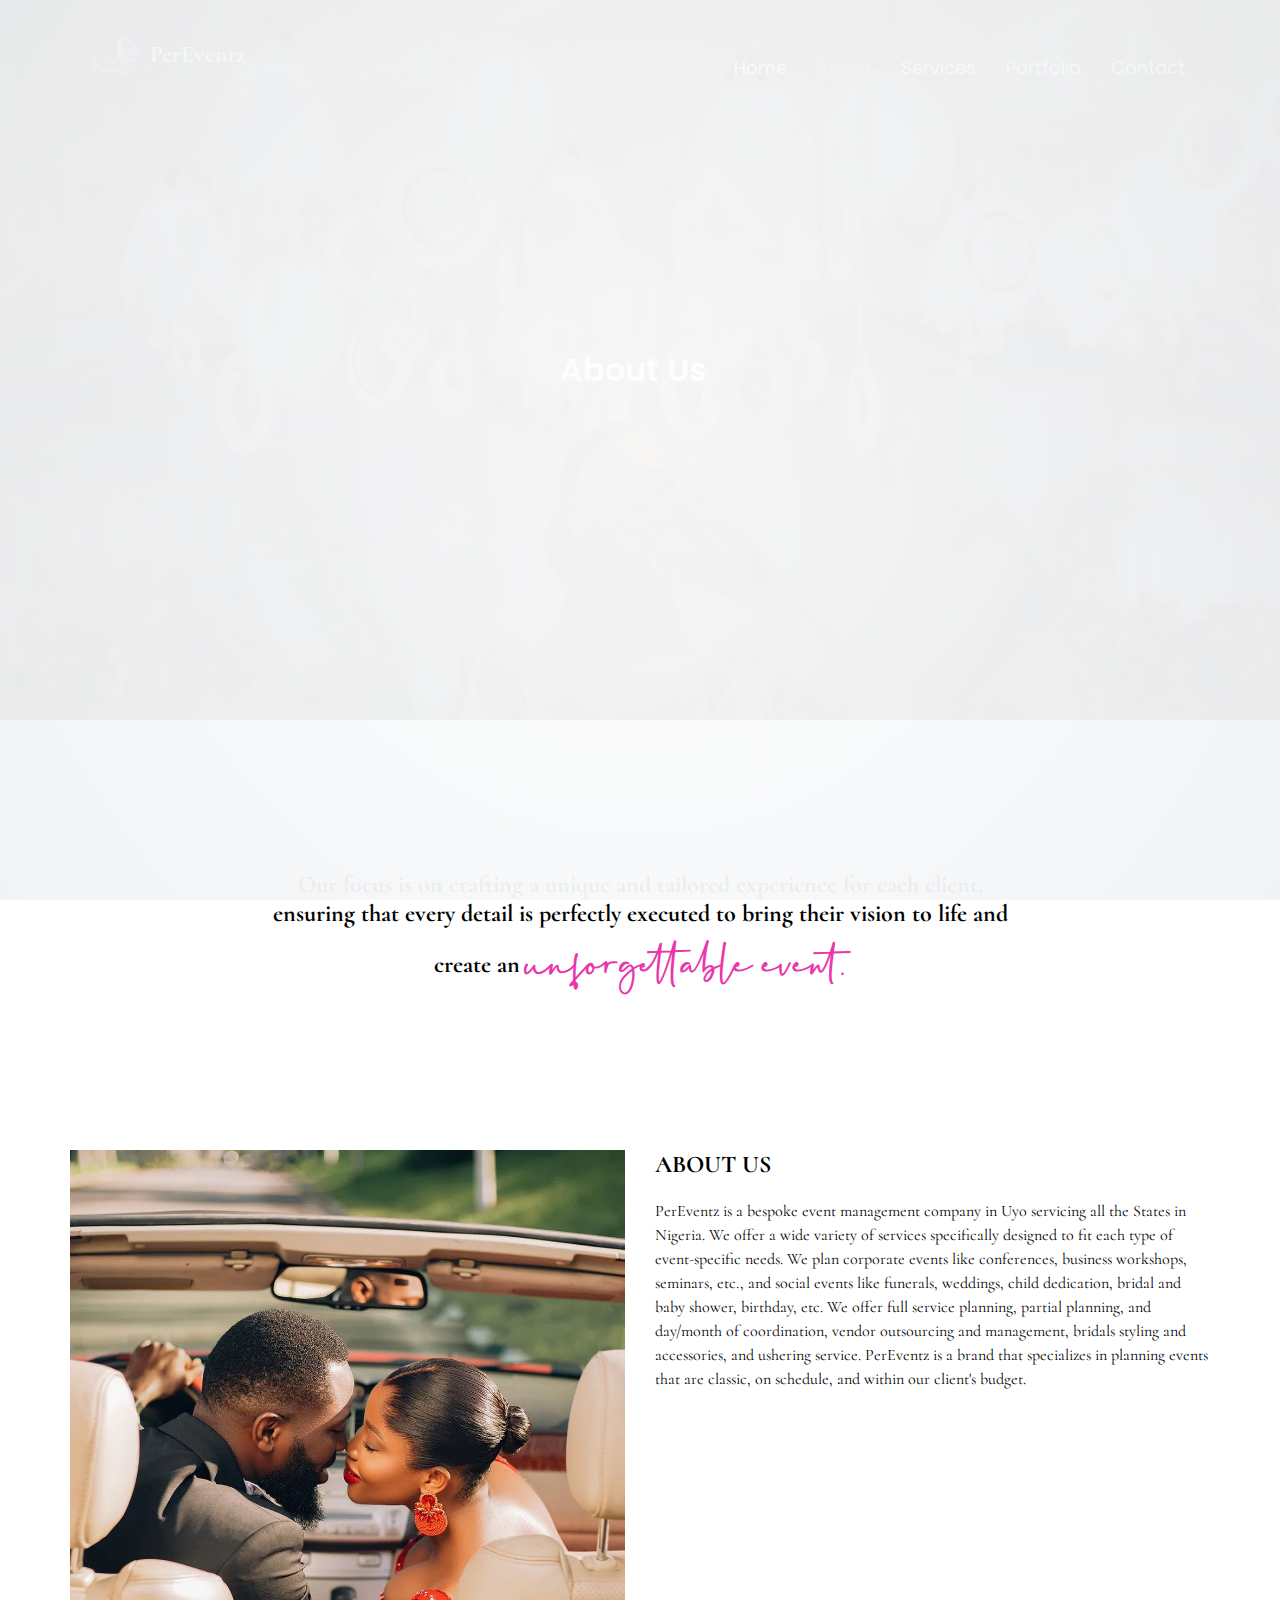
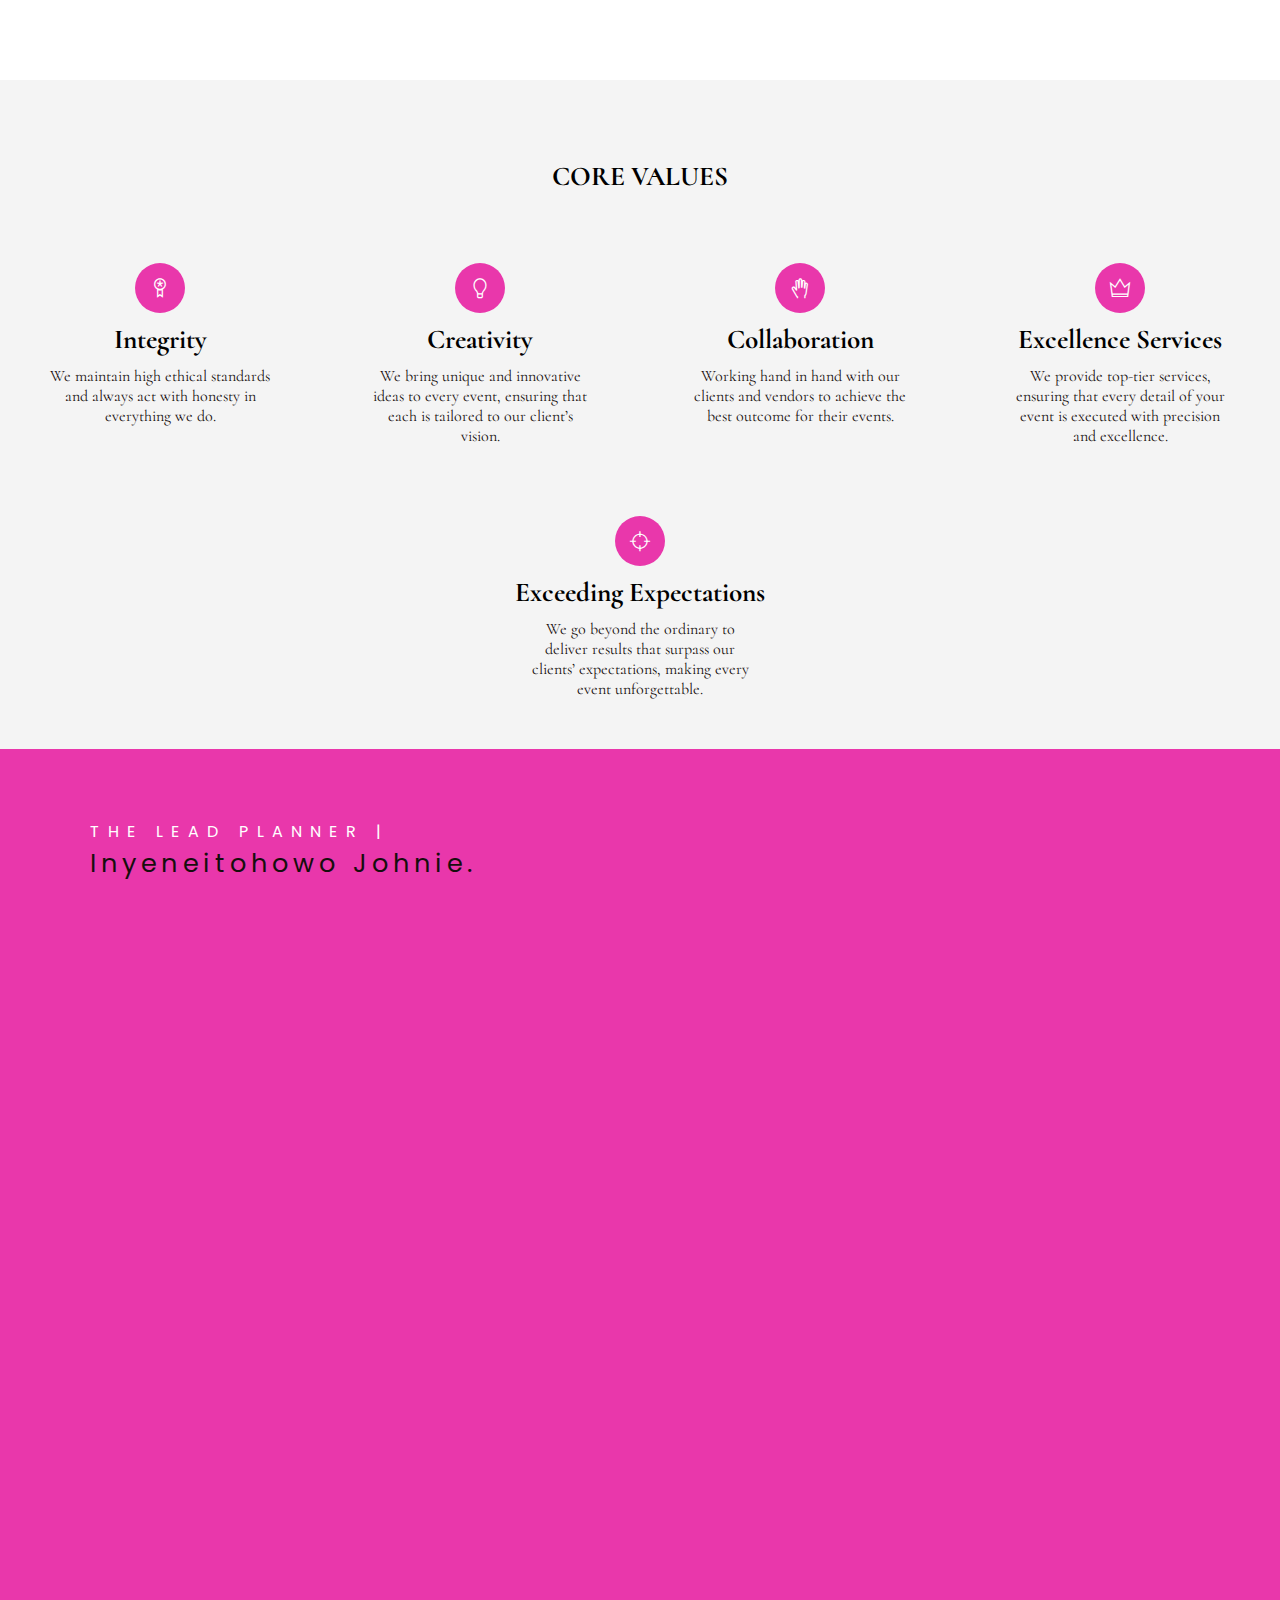
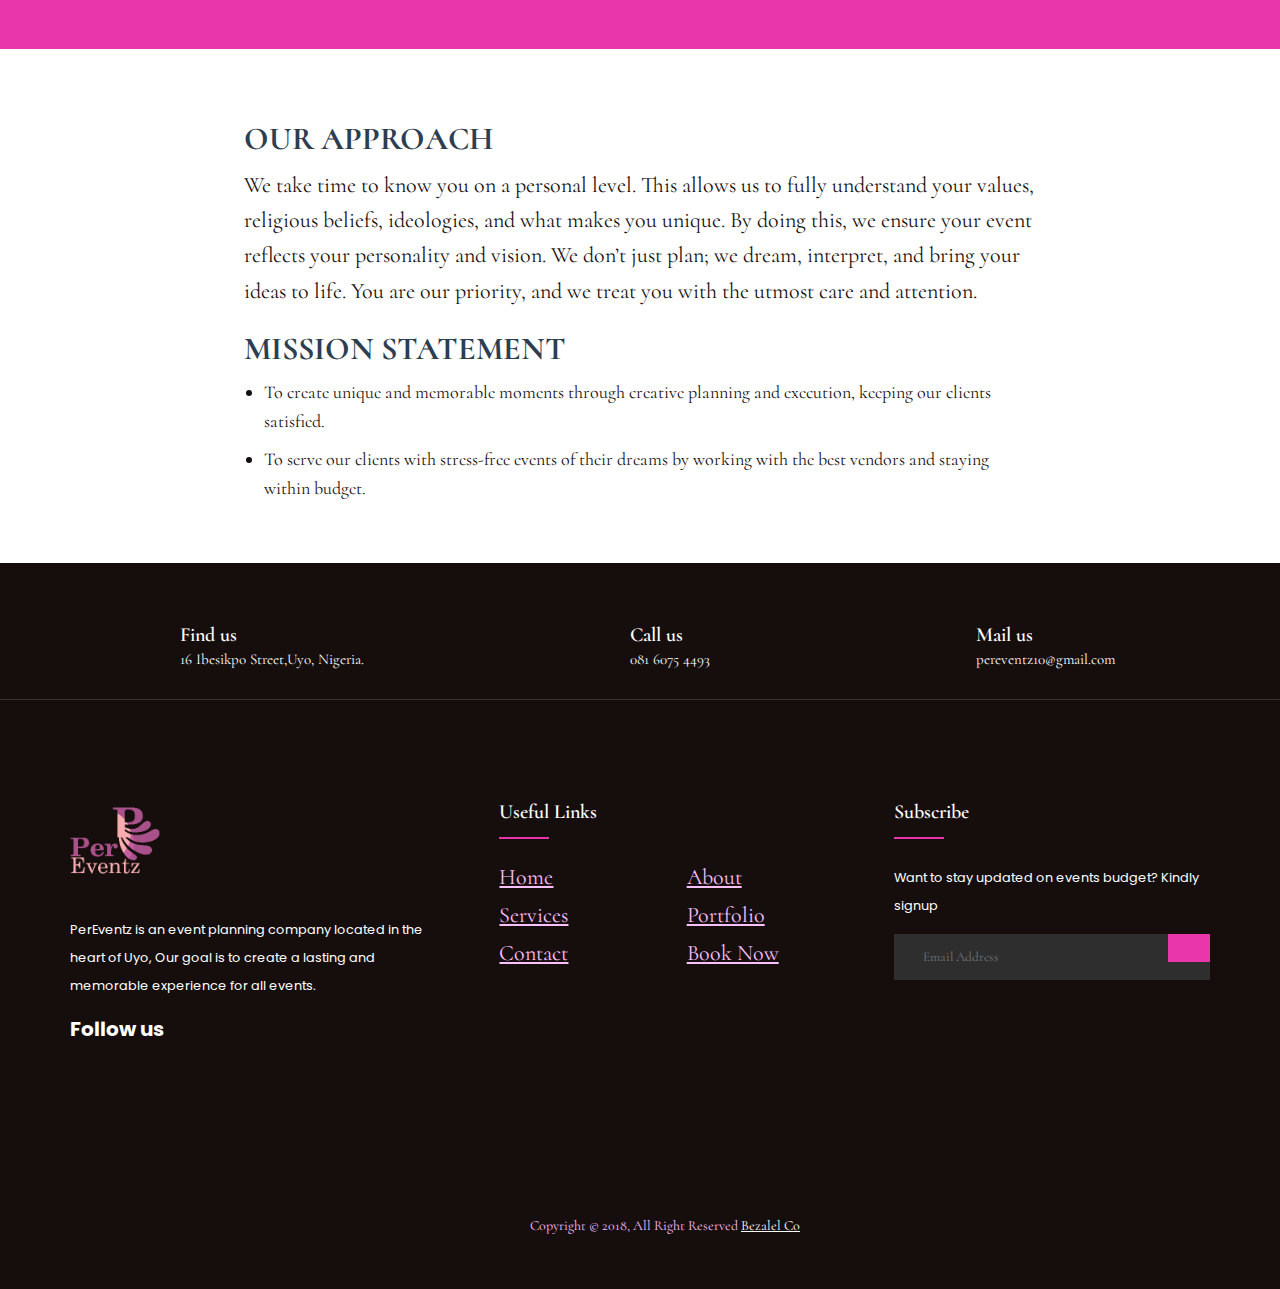
==== commit e073c0d0: "fourth commit" ====
--- a/about.html
+++ b/about.html
@@ -3,7 +3,7 @@
 <head>
     <meta charset="UTF-8">
     <meta name="viewport" content="width=device-width, initial-scale=1.0">
-    <title>About Us| Events Planning At Its Best</title>
+    <title>About Us | Events Planning At Its Best</title>
     <meta name="description" content="CREATING EXQUISITE EVENTS">
 
 
@@ -252,7 +252,7 @@
             </div>
 
             <div class="brand-text">
-                <h2>About Us</h2>
+                <h2>ABOUT US</h2>
                 
                 <p>PerEventz is a bespoke event management company in Uyo servicing all the States in Nigeria.
                     We offer a wide variety of services specifically designed to fit each type of event-specific needs. We plan corporate events like conferences, business workshops, seminars, etc., and social events like funerals, weddings, child dedication, bridal and baby shower, birthday, etc.
@@ -353,7 +353,7 @@
     <section id="core">
 
         <div class="core-text">
-            <h2>Core Values</h2>
+            <h2>CORE VALUES</h2>
         </div>
 
         <div class="core-values">
@@ -472,6 +472,7 @@
             margin-bottom: 50px;
             margin-top: 80px;
             text-align: center;
+            padding-top: 80px;
         }
 
         .core-text h2 {
@@ -479,10 +480,226 @@
         }
 
 
+        /*-----------WELCOME----------*/
+
+
+        
+
+
+
+    </style>
+
+
+    <!--------------------------------LEAD PLANNER--------------------------->
+      
+    <section id="wec">
+
+        <div class="wec0">
+            <div class="wec1">
+                <h6>THE LEAD PLANNER | <span>Inyeneitohowo Johnie.</span></h6>
+                <h2 data-aos="fade-up">Crafting <span>Events</span> That Reflect Your Unique Story.</h2>
+                <p data-aos="fade-up" data-aos-delay="200">Thank you for choosing PerEventz, we look forward to creating an amazing experience for YOU. As you would already know by now, event planning is my passion and I get my joy from making you happy, not just on your wedding day, but throughout your wedding planning process. So, please feel free to share your opinions, thoughts and worries with me, from today until your wedding day. I’ll worry in your stead; I can help you with your worries, and I’ll do my best to find you a solution.</p>
+            </div>
+
+            <div class="wec-image">
+                <img src="image/portable3.jpg" alt="image" data-aos="fade-up" data-aos-delay="300">
+            </div>
+        </div>
+    </section>
+
+    <style>
+
+
+        /*-----------WELCOME FOR ABOUT----------*/
+
+        .wec1 h6 span {
+            font-family: var(--font-2);
+            color: var(--dark-main-color);
+            font-size: 1.6em;
+            letter-spacing: 0.2em;
+        }
+
+
+        .wec1 h6 {
+        letter-spacing: 0.5em;
+        font-family: var(--font-2);
+        font-weight: 400;
+        color: var(--white-color);
+        margin-bottom: 20px;
+        }
+
+        .wec1 {
+            margin-top: 70px;
+            padding-left: 20px;
+            padding-right: 20px;
+        }
+
+        .wec1 p {
+            color: var(--white-color);
+        }
+
+        #wec {
+        margin-top: 0px;
+        margin-bottom: 50px;
+        justify-content: center;
+        text-align: center;
+        overflow: hidden;
+        background-color: var(--purple);
+        height: 150vh;
+        }
+
+        .wec1 h2 span {
+        font-family: custom, cursive;
+        color: var(--dark-main-color);
+        }
+
+        .wec1 h2 {
+            color: var(--white-color);
+        }
+        .wec0 {
+        display: flex;
+        flex-direction: column;
+        padding-left: 0px;
+        padding-right: 0px;
+        }
+
+
+
+        @media (min-width:728px) {
+            /*-------------WELCOME--*/
+
+            
+            .wec1 h6 {
+            letter-spacing: 0.5em;
+            font-family: var(--font-2);
+            font-weight: 400;
+            color: var(--white-color);
+            margin-bottom: 20px;
+            font-size: 1em;
+            }
+
+
+            .wec1 {
+            margin-top: 70px;
+            padding-left: 50px;
+            padding-right: 50px;
+        }
+
+        }
+
+
+        @media (min-width: 1024px) {
+            .wec0 {
+        display: flex;
+        flex-direction: row;
+        padding-left: 40px;
+        padding-right: 0px;
+        }
+
+
+        #wec {
+        margin-top: 0px;
+        margin-bottom: 50px;
+        justify-content: center;
+        text-align: center;
+        overflow: hidden;
+        background-color: var(--purple);
+        height: 100vh;
+        }
+
+
+
+
+        }
+
+
+    </style>
+
+
+    <!-----------------------OUR APPROACH----------------------------->
+
+
+    <section class="approach-section">
+        <div class="containe">
+          <h2>Our Approach</h2>
+          <p>We take time to know you on a personal level. This allows us to fully understand your values, religious beliefs, ideologies, and what makes you unique. By doing this, we ensure your event reflects your personality and vision. We don’t just plan; we dream, interpret, and bring your ideas to life. You are our priority, and we treat you with the utmost care and attention.</p>
+      
+          <h2>Mission Statement</h2>
+          <ul>
+            <li>To create unique and memorable moments through creative planning and execution, keeping our clients satisfied.</li>
+            <li>To serve our clients with stress-free events of their dreams by working with the best vendors and staying within budget.</li>
+          </ul>
+        </div>
+    </section>
+
+    <style>
+
+        .containe {
+        width: 90%;
+        margin: 0 auto;
+        padding: 20px;
+        }
+
+        .containe h2 {
+        color: #2c3e50;
+        font-size: 24px;
+        text-transform: uppercase;
+        margin-bottom: 10px;
+        }
+
+        .containe p {
+        color: var(--dark-main-color);
+        font-size: 18px;
+        line-height: 1.6;
+        margin-bottom: 20px;
+        }
+
+        .containe ul {
+        list-style-type: disc;
+        padding-left: 20px;
+        }
+
+        .containe ul li {
+        font-size: 18px;
+        color: var(--dark-main-color);
+        margin-bottom: 10px;
+        line-height: 1.6;
+        }
+
+        /* Responsive Design for min-width 728px */
+        @media (min-width: 728px) {
+        .containe {
+            width: 75%;
+        }
+
+        .containe h2 {
+            font-size: 28px;
+        }
+
+        .containe p, ul li {
+            font-size: 20px;
+        }
+        }
+
+        /* Responsive Design for min-width 1024px */
+        @media (min-width: 1024px) {
+        .containe {
+            width: 65%;
+        }
+
+        .containe h2 {
+            font-size: 32px;
+        }
+
+        .containe p, ul li {
+            font-size: 22px;
+        }
+        }
 
     </style>
       
-      
+
+
 
     <!------------------------FOOOTER------------------>
     
@@ -548,7 +765,7 @@
                                 <li><a href="about.html">About</a></li>
                                 <li><a href="service.html">Services</a></li>
                                 <li><a href="portfolio.html">Portfolio</a></li>
-                                <li><a href="book.html #contact">Contact</a></li>
+                                <li><a href="book.html#contact">Contact</a></li>
                                 <li><a href="book.html">Book Now</a></li>
                                 
                             </ul>
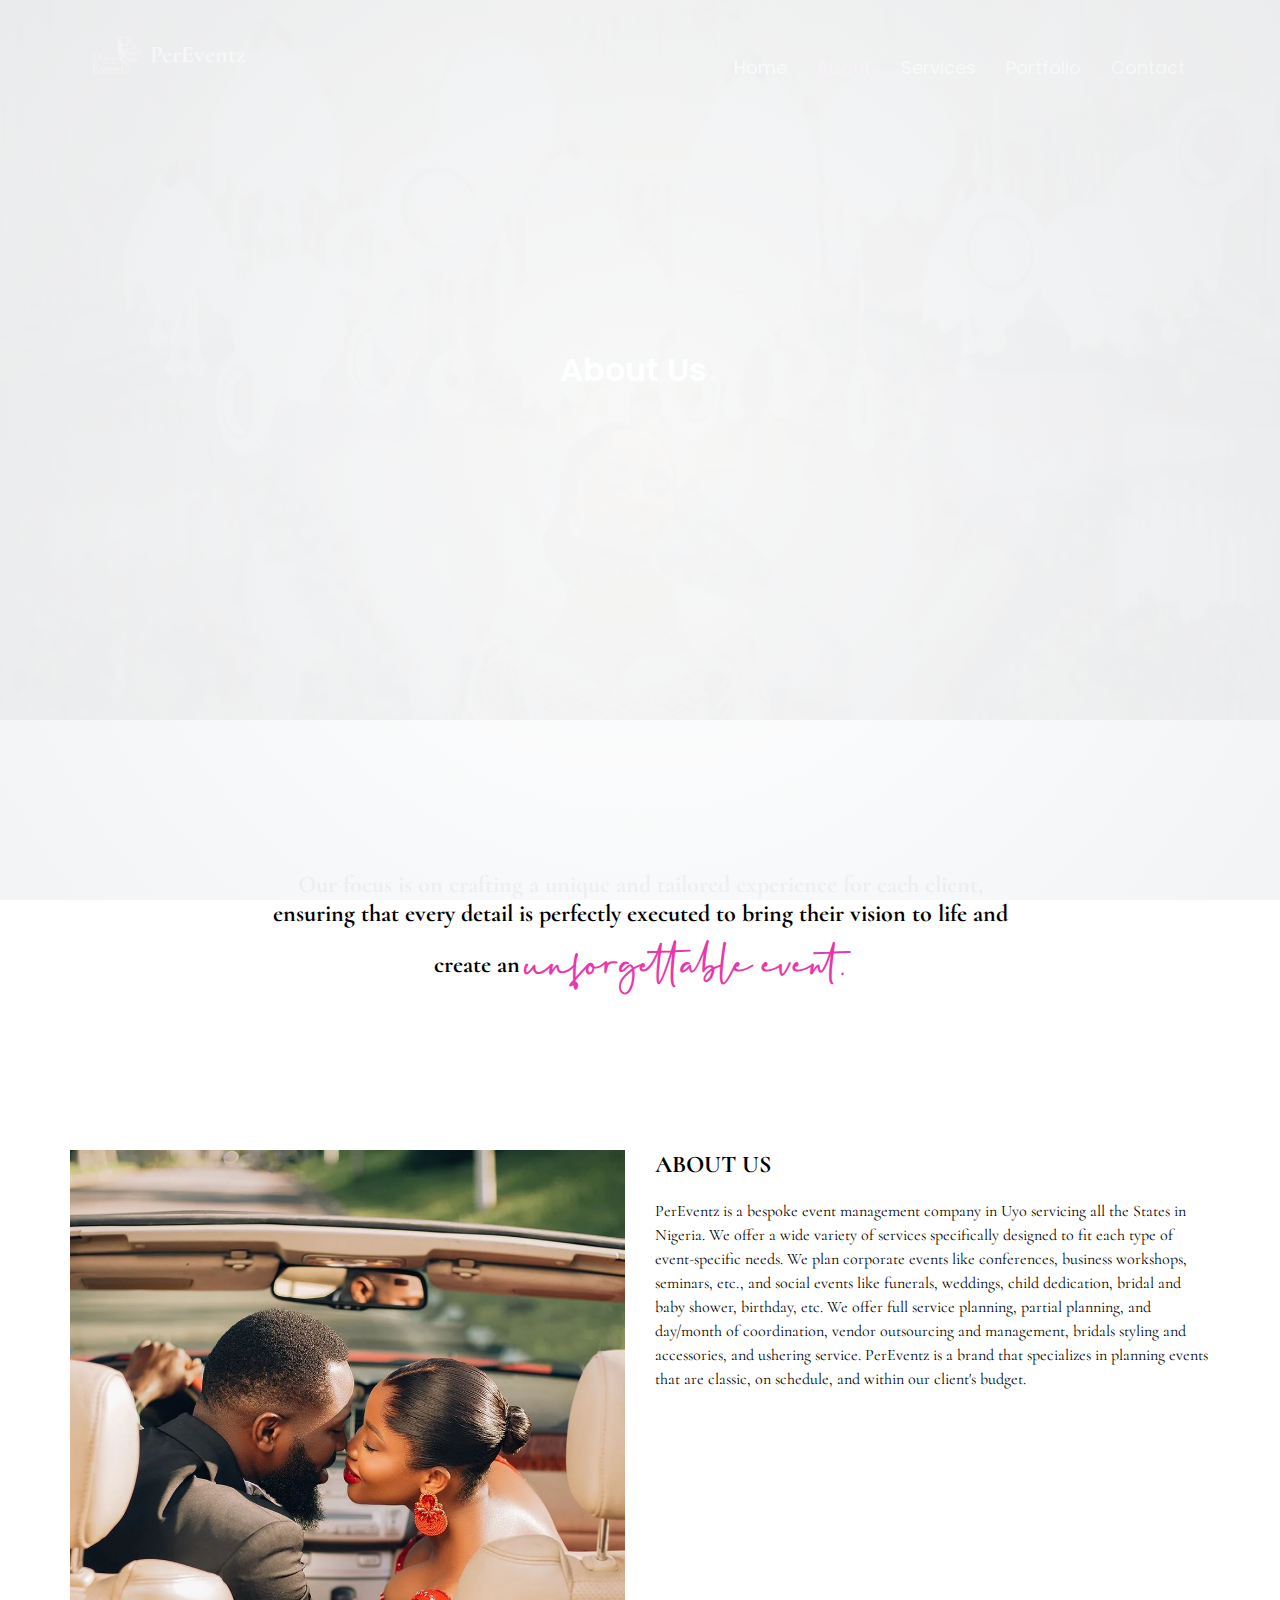
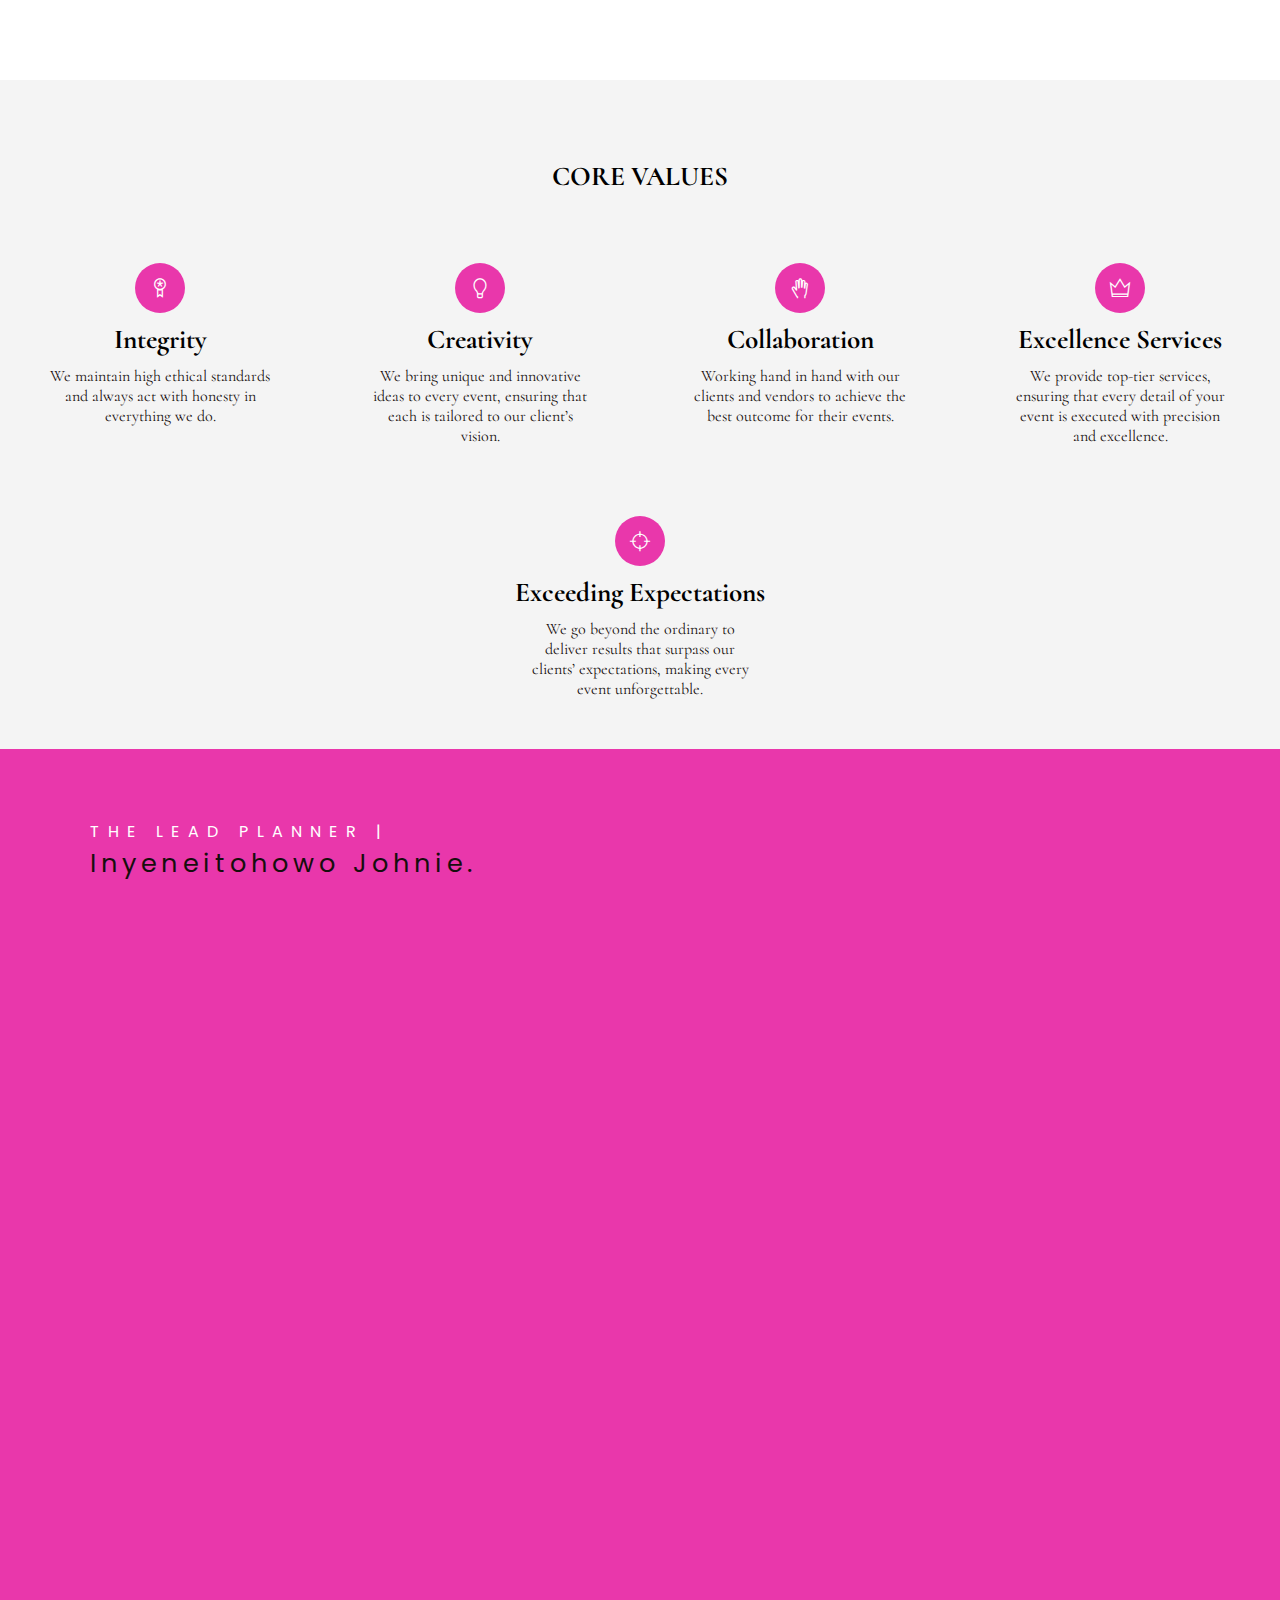
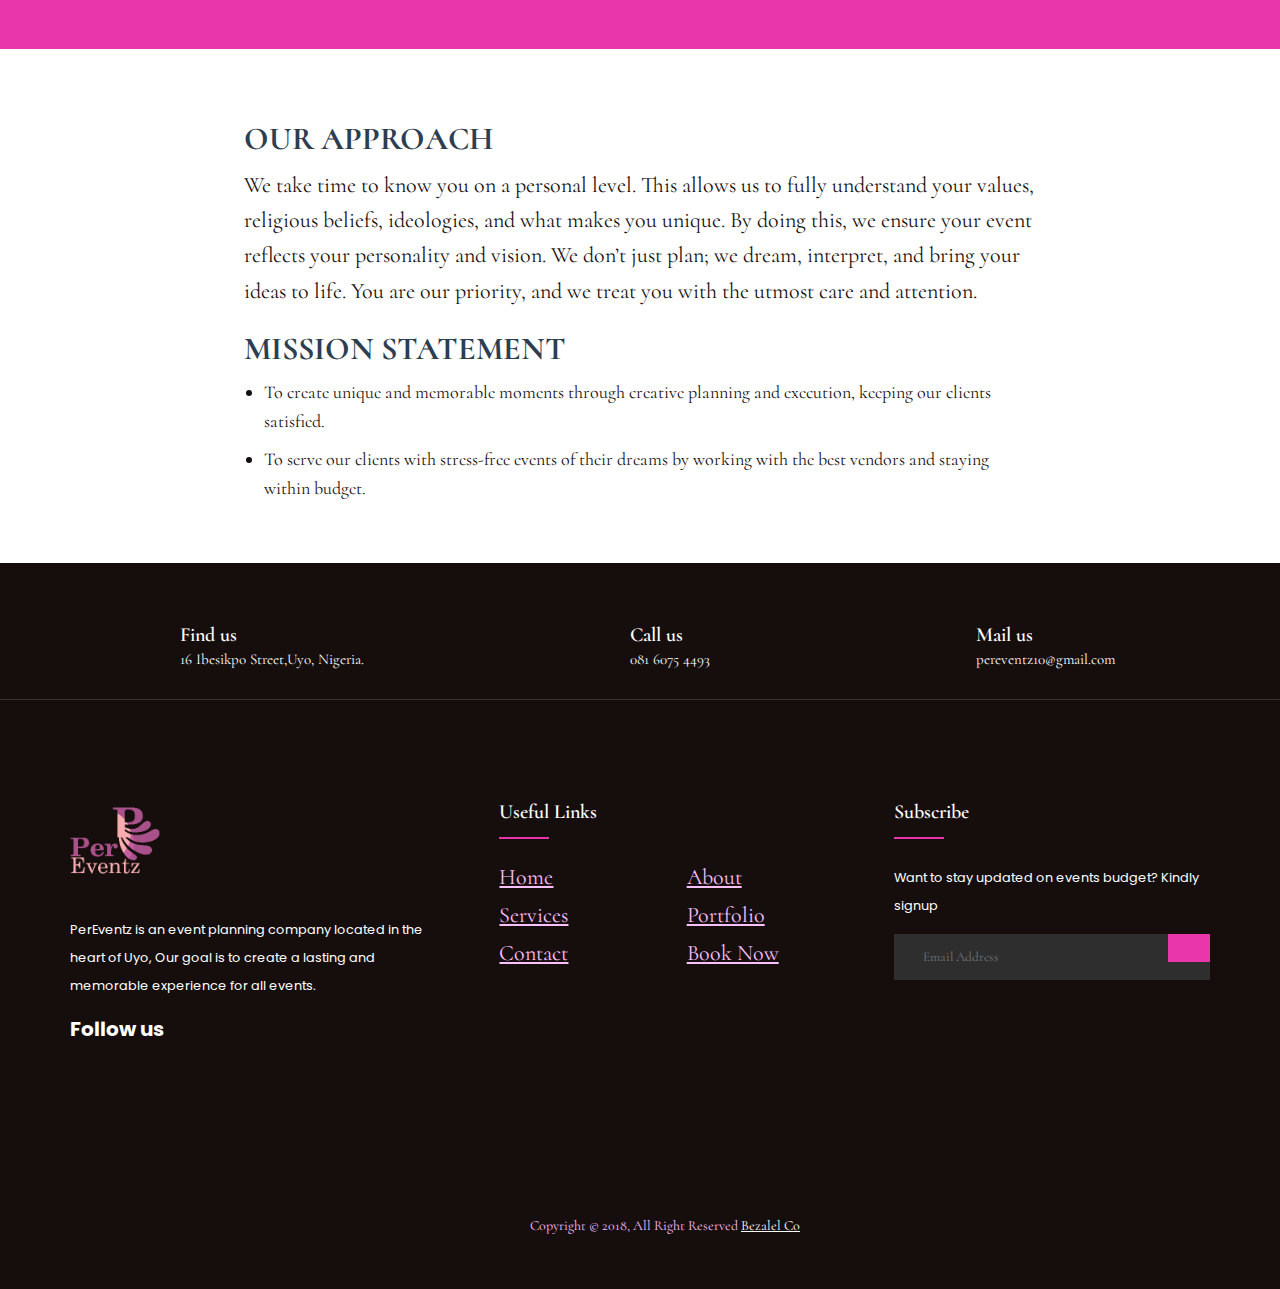
==== commit ac913feb: "fifth commit" ====
--- a/about.html
+++ b/about.html
@@ -3,7 +3,7 @@
 <head>
     <meta charset="UTF-8">
     <meta name="viewport" content="width=device-width, initial-scale=1.0">
-    <title>About Us | Events Planning At Its Best</title>
+    <title>About Us | Every Happily Ever After Begins With Us</title>
     <meta name="description" content="CREATING EXQUISITE EVENTS">
 
 
--- a/style.css
+++ b/style.css
@@ -131,6 +131,9 @@
 
 
 
+/* body {
+  overflow: hidden;
+} */
 
 /*============HEADER===========*/
 
@@ -231,6 +234,7 @@
 .hero {
     position: relative;
     height: 100%;
+    overflow: hidden;
 }
 
 .slide {
@@ -820,6 +824,7 @@
     gap: 20px; 
     padding: 20px;
     margin-bottom: 50px;
+    overflow: hidden;
 }
 
 .sow {
